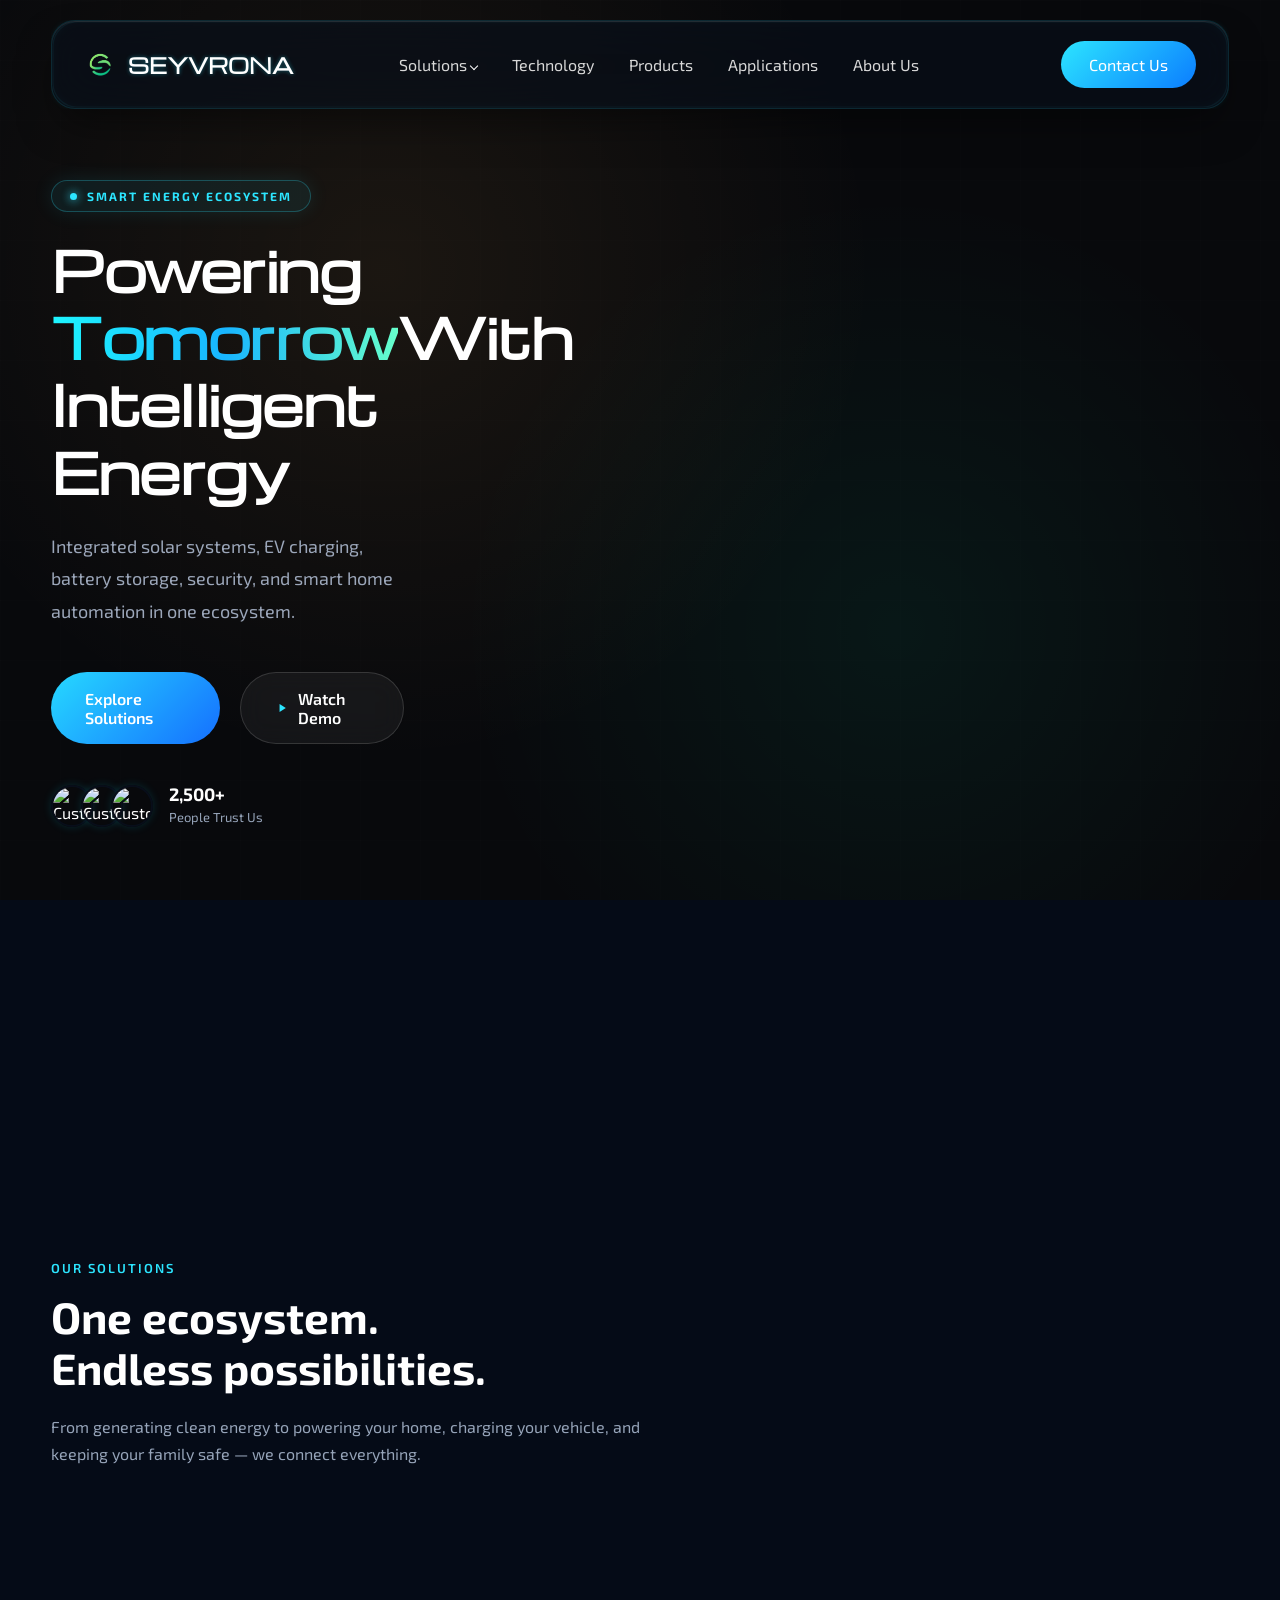
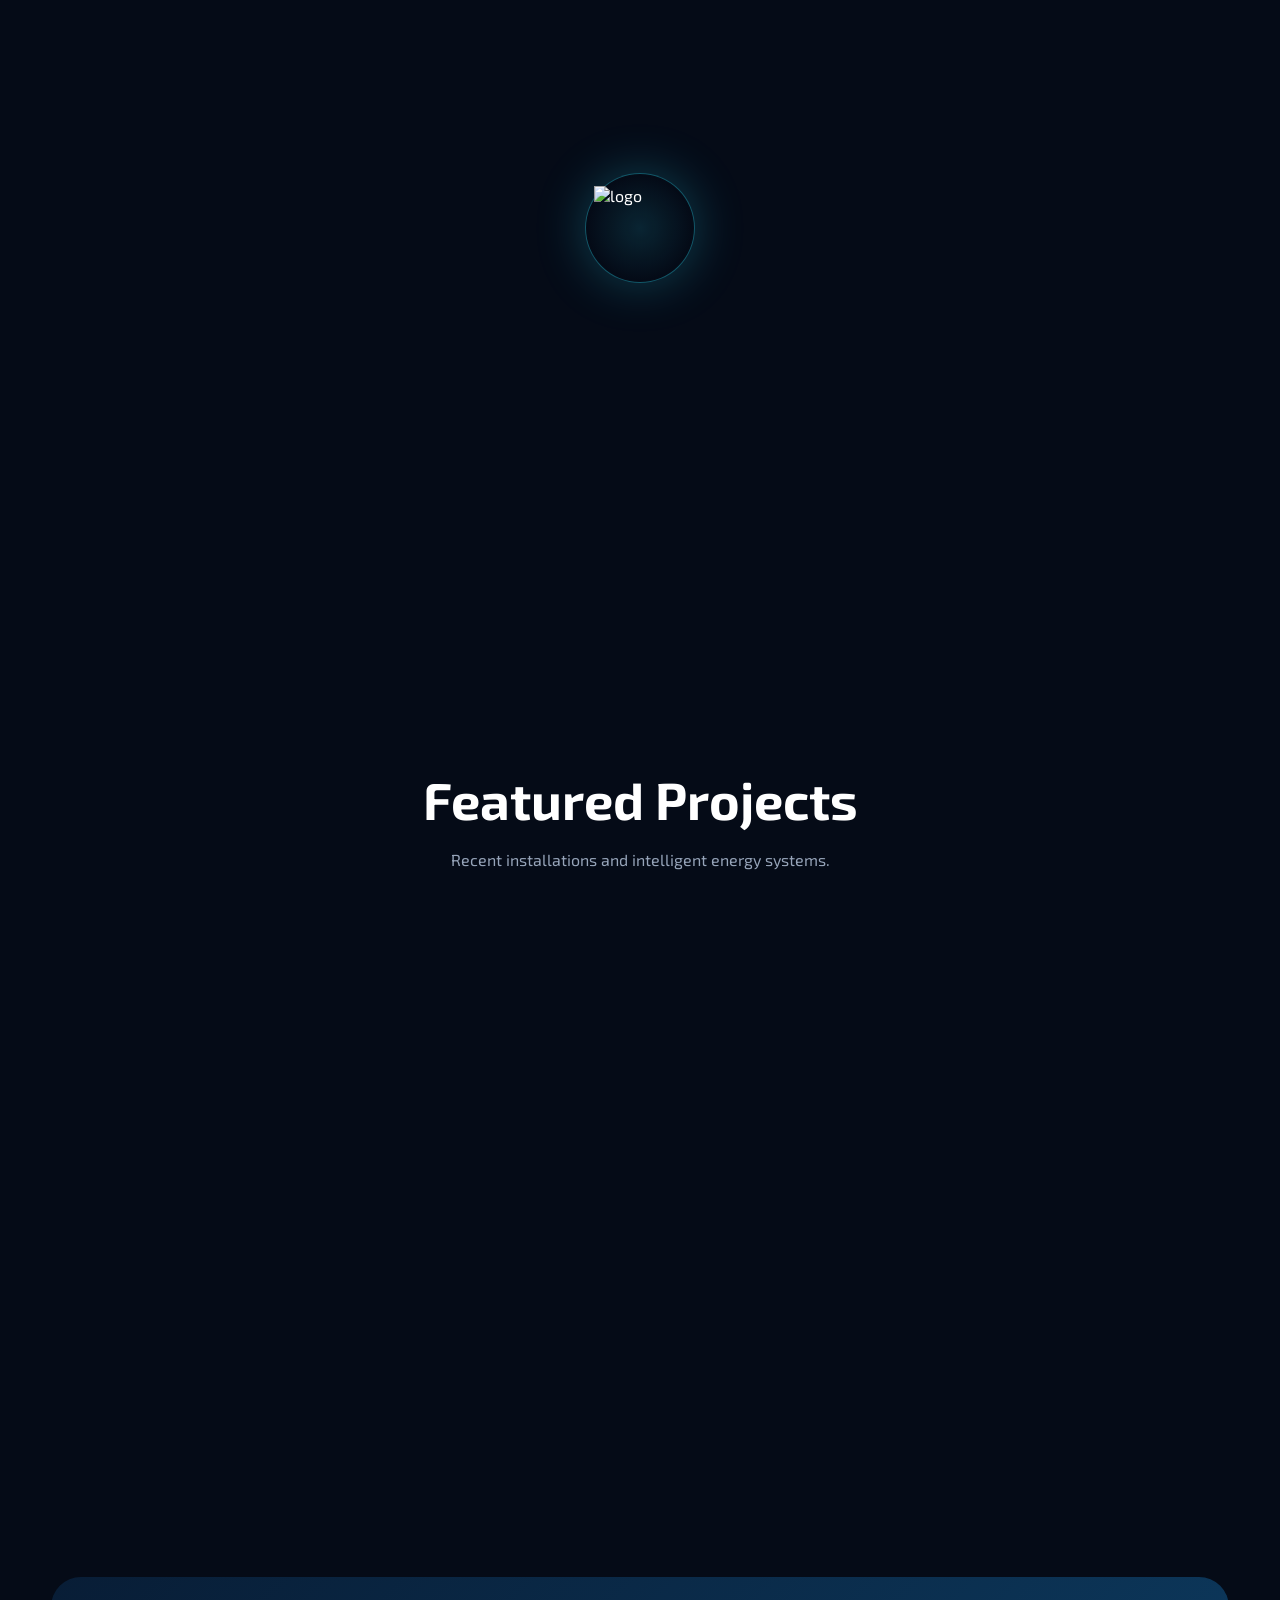
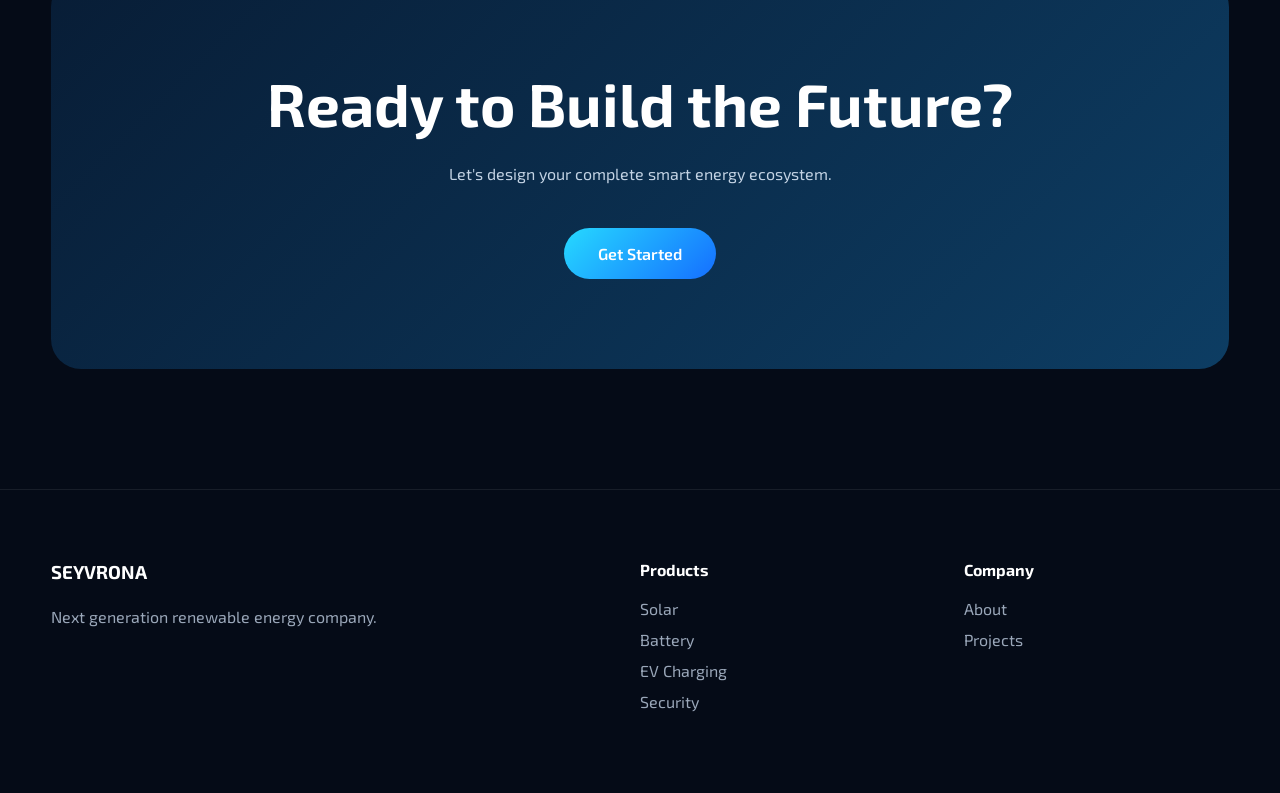
==== index.html @ 9107c728 "first commit" ====
<!DOCTYPE html>
<html lang="en">
<head>
    <meta charset="UTF-8">
    <meta name="viewport" content="width=device-width, initial-scale=1.0">
    <title>SEYVRONA - Smart Energy Ecosystem</title>
    <link rel="stylesheet" href="Css/style.css">
    <link rel="icon" type="image/png" sizes="192x192" href="assets/Icons/favicon.png">
    <link rel="preconnect" href="https://fonts.googleapis.com">
    <link rel="preconnect" href="https://fonts.gstatic.com" crossorigin>
    <link href="https://fonts.googleapis.com/css2?family=Exo+2:wght@300;400;600;700;800&family=Michroma&display=swap" rel="stylesheet">
    <script src="scripts/contact-modal.js" defer></script>
    <script src="scripts/navbar-draw.js" defer></script>
</head>
<body>

<header>
  <!-- Svg--draw--lines -->
  <svg class="navbar-draw" viewBox="0 0 1280 90" preserveAspectRatio="none">
    <rect x="2" y="2" width="1276" height="86" rx="24" 
          fill="none" stroke="#2ce5ff" stroke-width="1.2"/>
</svg>
  <nav class="navbar">
    <a href="index.html" class="logo">
      <span class="logo-img"></span>
      <span>SEYVRONA</span>
  </a>
    <ul class="nav-links">
      <li class="dropdown">
        <a href="solutions.html">Solutions</a><span class="arrow"></span>
        <ul class="dropdown-menu">
          <li><a href="solutions.html#residential">Residential</a></li>
          <li><a href="solutions.html#commercial">Commercial</a></li>
          <li><a href="solutions.html#industrial">Industrial</a></li>
        </ul>
      </li>
      <li><a href="technology.html">Technology</a></li>
      <li><a href="products.html">Products</a></li>
      <li><a href="applications.html">Applications</a></li>
      <li><a href="about.html">About Us</a></li>
      <li>
        <a class="contact-btn contact-btn-mobile">Contact Us</a>
      </li>
    </ul>
    <a class="contact-btn">Contact Us</a>
    <button class="menu-toggle" id="menuToggle" aria-label="Menu">
      <span></span>
      <span></span>
      <span></span>
    </button>
  </nav>
</header>
<section class="hero" id="home">
  <div class="container hero-inner">
    <div class="hero-left">
      <div class="hero-tag">
        <span class="tag-pulse"></span>
        SMART ENERGY ECOSYSTEM
      </div>
      <h1>Powering <span>Tomorrow</span>With Intelligent Energy</h1>
      <p>Integrated solar systems, EV charging, battery storage, security, and smart home automation in one ecosystem.</p>
      <div class="hero-buttons">
        <a href="solutions.html" class="btn-primary">Explore Solutions</a>
        <a href="#" class="btn-secondary">
          <svg class="btn-icon" width="18" height="18" viewBox="0 0 24 24" fill="currentColor">
            <path d="M8 5v14l11-7z"/>
          </svg>
          Watch Demo
        </a>
      </div>
      <div class="social-proof">
        <div class="avatar-stack">
          <img class="avatar-img" src="https://images.unsplash.com/photo-1534528741775-53994a69daeb?w=100&auto=format&fit=crop&q=80" alt="Customer">
          <img class="avatar-img" src="https://images.unsplash.com/photo-1507003211169-0a1dd7228f2d?w=100&auto=format&fit=crop&q=80" alt="Customer">
          <img class="avatar-img" src="https://images.unsplash.com/photo-1517841905240-472988babdf9?w=100&auto=format&fit=crop&q=80" alt="Customer">
        </div>
        <div class="social-proof-text">
          <h4>2,500+</h4>
          <p>People Trust Us</p>
        </div>
      </div>
      <div class="hero-stats">
        <div class="stat">
          <h2>2800+</h2>
          <p>Projects</p>
        </div>
        <div class="stat">
          <h2>98%</h2>
          <p>Efficiency</p>
        </div>
        <div class="stat">
          <h2>12+</h2>
          <p>Years</p>
        </div>
      </div>
    </div>
    <!-- Loading-screen-part -->
    <div class="hero-right">
      <canvas id="webgl"></canvas>
      <div id="loading-screen">
        <div class="loading-content">
          <div class="loading-logo">Loading...</div>
          <div class="progress-track">
            <div id="progress-bar"></div>
          </div>
        </div>
      </div>
      <div class="tooltip" id="tooltip">
        <h4 id="tooltip-title"></h4>
        <p id="tooltip-text"></p>
      </div>
    </div>
  </div>
</section>
<section class="ecosystem" id="solutions">
  <div class="container">
    <div class="ecosystem-header">
      <span class="eyebrow">OUR SOLUTIONS</span>
      <h2>One ecosystem.<br>Endless possibilities.</h2>
      <p>From generating clean energy to powering your home, charging your vehicle, and keeping your family safe — we connect everything.</p>
    </div>
    <div class="orbit-diagram" id="orbitDiagram">
      <svg class="orbit-lines" id="orbitLines"></svg>
      <div class="orbit-center">
        <img src="assets/icons/optimized/image-logo-hero.webp" alt="logo" loading="lazy">
      </div>
      <div class="orbit-node" data-label="SOLAR PANELS" data-icon="assets/icons/optimized/image-logo-panels.webp" data-color="#ffcc55" data-desc="High efficiency panels that capture more power."></div>
      <div class="orbit-node" data-label="EV CHARGING" data-icon="assets/icons/optimized/image-logo-charging.webp" data-color="#a066ff" data-desc="Fast, reliable charging powered by clean energy."></div>
      <div class="orbit-node" data-label="SECURITY SYSTEMS" data-icon="assets/icons/optimized/image-logo-security.webp" data-color="#ff9955" data-desc="Smart protection for your home and loved ones."></div>
      <div class="orbit-node" data-label="SMART HOME" data-icon="assets/icons/optimized/image-logo-smartHome.webp" data-color="#ffbb55" data-desc="Control lighting, climate, appliances, and more."></div>
      <div class="orbit-node" data-label="ENERGY STORAGE" data-icon="assets/icons/optimized/image-logo-energy.webp" data-color="#55ffcc" data-desc="Smart batteries for backup and energy independence."></div>
    </div>
  </div>
</section>
<section class="projects">
  <div class="container">
    <div class="section-title">
      <h2>Featured Projects</h2>
      <p>Recent installations and intelligent energy systems.</p>
    </div>
    <div class="project-grid">
      <div class="project-card">
        <div class="project-image image1"></div>
        <div class="project-content">
          <h3>Residential Solar</h3>
          <p>Complete solar installation with battery storage.</p>
        </div>
      </div>
      <div class="project-card">
        <div class="project-image image2"></div>
        <div class="project-content">
          <h3>EV Infrastructure</h3>
          <p>Commercial charging stations.</p>
        </div>
      </div>
      <div class="project-card">
        <div class="project-image image3"></div>
        <div class="project-content">
          <h3>Smart Security</h3>
          <p>Modern surveillance ecosystem.</p>
        </div>
      </div>
    </div>
  </div>
</section>
<section class="cta">
  <div class="container">
    <h2>Ready to Build the Future?</h2>
    <p>Let's design your complete smart energy ecosystem.</p>
    <a href="#" class="btn-primary contact-btn" data-subject="Request a Quote">Get Started</a>
  </div>
</section>
<footer>
  <div class="container footer-content">
    <div>
      <h3>SEYVRONA</h3>
      <p>Next generation renewable energy company.</p>
    </div>
    <div>
      <h4>Products</h4>
      <a href="products.html#solar">Solar</a>
      <a href="products.html#battery">Battery</a>
      <a href="products.html#ev-charging">EV Charging</a>
      <a href="products.html#security">Security</a>
    </div>
    <div>
      <h4>Company</h4>
      <a href="about.html">About</a>
      <a href="about.html#our-work">Projects</a>
      
    </div>
  </div>
</footer>
<script src="https://cdnjs.cloudflare.com/ajax/libs/three.js/r128/three.min.js" defer></script>
<script src="https://cdn.jsdelivr.net/npm/three@0.128/examples/js/loaders/GLTFLoader.js" defer></script>
<script src="https://cdn.jsdelivr.net/npm/meshoptimizer@0.18.1/meshopt_decoder.js" defer></script>
<script src="https://cdn.jsdelivr.net/npm/three@0.128.0/examples/js/loaders/DRACOLoader.js" defer></script>
<script src="scripts/script.js" defer></script>
<script type="module" src="scripts/dropdown.js"></script>
</body>
</html>
---- Css/style.css ----
*{
    margin:0;
    padding:0;
    box-sizing:border-box;
}
html{
    scroll-behavior:smooth;
}
body{
    background:#050b17;
    color:#fff;
    overflow-x:hidden;
    font-family:'Exo 2', sans-serif;
}
/* Background */
body::before{
    content:"";
    position:fixed;
    inset:0;
    background:
    radial-gradient(circle at 30% 30%, rgba(255,180,80,.08), transparent 45%),
    radial-gradient(circle at 70% 70%, rgba(0,255,200,.06), transparent 40%),
    #08090c;
    z-index:-2;
}
body::after{
    content:"";
    position:fixed;
    inset:0;
    background-image:
    linear-gradient(rgba(255,255,255,.03) 1px,transparent 1px),
    linear-gradient(90deg,rgba(255,255,255,.03) 1px,transparent 1px);
    background-size:60px 60px;
    opacity:.25;
    z-index:-1;
}
/* Container */
.container{
    width:min(1280px,92%);
    margin:auto;
}
/* Navbar with Glassmorphism */
header{
    position:fixed;
    width:100%;
    top:0;
    left:0;
    z-index:1000;
    padding:20px 0;
}
.navbar{
    width:min(1280px,92%);
    margin:auto;
    display:flex;
    justify-content:space-between;
    align-items:center;
    padding:20px 32px;
    border-radius:24px;
    backdrop-filter:blur(24px);
    -webkit-backdrop-filter:blur(24px);
    background:rgba(8, 14, 26, 0.65);
    border:1px solid rgba(44, 229, 255, 0.12);
    box-shadow:0 20px 40px -10px rgba(0, 0, 0, 0.5), inset 0 1px 0 rgba(255, 255, 255, 0.1);
    position:relative;
    z-index:10;
    opacity:0;
    transform:scale(0.96);
    animation:revealNav 0.8s ease forwards;
    animation-delay:1.2s;  
}
.logo{
    display:flex;
    align-items:center;
    gap:12px;
    font-size:22px;
    font-weight:700;
    text-decoration:none;
    color:inherit;
}
.logo span{
  font-family:'Michroma', sans-serif;
  font-size:20px;
  opacity:0;
  animation:powerOn 1s ease forwards;
  animation-delay:1.2s;
}
.logo-img{
    width:32px;
    height:32px;
    background:url("../assets/Icons/image-logo.png") center/cover no-repeat;
    box-shadow:none;
    cursor: pointer;
}
.nav-links{
    display:flex;
    gap:35px;
    list-style:none;
    position:relative;  
    z-index:5; 
}
.nav-links a{
    color:#d8d8d8;
    text-decoration:none;
    transition:.3s;
}
.nav-links a:hover{
    color:#27f4ff;
}
.contact-btn{
  border:none;
  outline:none;
  cursor:pointer;
  font-family:inherit;
}
.contact-btn-mobile{
  display: none;
}
.navbar-draw{
    position:absolute;
    top:20px;
    left:50%;
    transform:translateX(-50%);
    width:min(1280px,92%);
    pointer-events:none;
    z-index:1;
    opacity:0.35;
}
.navbar-draw rect{
  stroke-dasharray:2800;      
  stroke-dashoffset:2800;
  stroke-width:1.2;
  filter:drop-shadow(0 0 3px #2ce5ff);
  animation:drawBorder 1.4s ease forwards;
  fill:none;
}
.nav-links li.dropdown{
    position:relative;
}
.dropdown-menu{
    position:fixed;
    min-width:140px;
    list-style:none;
    padding:8px 0;
    margin:0;
    background:rgba(15,20,32,.95);
    backdrop-filter:blur(18px);
    border:1px solid rgba(255,255,255,.08);
    border-radius:12px;
    opacity:0;
    visibility:hidden;
    transform:translateY(-8px);
    transition:.3s;
    z-index:1001;
}
.dropdown-menu::before{
    content:'';
    position:absolute;
    top:-6px;
    left:20px;
    width:12px;
    height:12px;
    background:rgba(15,20,32,.95);
    border-left:1px solid rgba(255,255,255,.08);
    border-top:1px solid rgba(255,255,255,.08);
    transform:rotate(45deg);
}
.dropdown-menu.active{
    opacity:1;
    visibility:visible;
    transform:translateY(0);
}
.dropdown.active .arrow{
    transform:rotate(225deg);
    margin-bottom:-2px;
}
.dropdown-menu li a{
    display:block;
    padding:10px 18px;
    font-size:14px;
    color:#d8d8d8;
}
.dropdown-menu li a:hover{
    color:#27f4ff;
    background:rgba(39,244,255,.06);
}
.arrow{
    display:inline-block;
    width:6px;
    height:6px;
    border-right:1.5px solid currentColor;
    border-bottom:1.5px solid currentColor;
    transform:rotate(45deg);
    margin-left:4px;
    margin-bottom:2px;
    transition:.3s;
}
.contact-btn{
    text-decoration:none;
    color:#fff;
    padding:14px 28px;
    border-radius:40px;
    background:linear-gradient(135deg,#2ce5ff,#0b7dff);
    transition:.35s;
}
.contact-btn:hover{
    transform:translateY(-4px);
    box-shadow:0 15px 35px rgba(0,180,255,.35);
}
@keyframes powerOn{
  0%{
    opacity:0;
    text-shadow:0 0 20px #2ce5ff, 0 0 40px #2ce5ff;
    letter-spacing:4px;
  }
  60%{
    opacity:1;
    text-shadow:0 0 15px #2ce5ff;
  }
  100%{
    opacity:1;
    text-shadow:0 0 4px rgba(44,229,255,.4);
    letter-spacing:normal;
  }
}
@keyframes drawBorder{
  to{ stroke-dashoffset:0; }
}
@keyframes revealNav{
  to{ opacity:1; transform:scale(1); }
}
/* HERO */
.hero{
  position:relative;
  padding-top:160px;   
  padding-bottom:80px;
}
.hero-inner{
  display:grid;
  grid-template-columns:30% 70%;
  align-items: start;
  gap:40px;
  padding-top: 20px;
}
.hero-left{
  display:flex;
  flex-direction:column;
  justify-content:center;
  min-height: 850px;
}
.hero-tag{
    display:inline-flex;
    align-items:center;
    gap:10px;
    color:#2ce5ff;
    letter-spacing:2px;
    font-size:12px;
    font-weight:700;
    padding:8px 18px;
    border-radius:30px;
    background:rgba(44,229,255,.07);
    border:1px solid rgba(44,229,255,.25);
    margin-bottom:24px;
    box-shadow:0 0 20px rgba(44,229,255,.1);
    width:fit-content;
}
.tag-pulse{
    width:7px;
    height:7px;
    border-radius:50%;
    background:#2ce5ff;
    box-shadow:0 0 10px #2ce5ff;
    animation:pulseDot 1.8s infinite;
}
@keyframes pulseDot{
    0%, 100% { transform:scale(1); opacity:1; }
    50% { transform:scale(1.5); opacity:0.4; }
}
.hero h1{
    font-family:'Michroma', sans-serif;
    font-size:clamp(36px, 4.2vw, 54px);
    line-height:1.25;
    margin-bottom:25px;
    letter-spacing:-0.5px;
}
.hero h1 span{
    background:linear-gradient(90deg,#1ef6ff,#18b5ff,#66ffcb);
    -webkit-background-clip:text;
    -webkit-text-fill-color:transparent;
}
.hero p{
    color:#9ca7ba;
    font-size:18px;
    line-height:1.8;
    max-width:600px;
}
.hero-buttons{
    display:flex;
    gap:20px;
    margin-top:45px;
}
.btn-primary,
.btn-secondary{
    display:inline-flex;
    align-items:center;
    justify-content:center;
    gap:10px;
    padding:16px 34px;
    border-radius:60px;
    text-decoration:none;
    font-weight:600;
    font-size:16px;
    transition:all .35s ease;
}
.btn-primary{
    color:#fff;
    background:linear-gradient(135deg,#26d9ff,#156fff);
}
.btn-primary:hover{
    transform:translateY(-5px);
    box-shadow:0 20px 40px rgba(30,170,255,.4);
}
.btn-secondary{
    border:1px solid rgba(255,255,255,.14);
    background:rgba(255,255,255,.05);
    backdrop-filter:blur(12px);
    color:#fff;
}
.btn-secondary:hover{
    background:rgba(44,229,255,.1);
    border-color:rgba(44,229,255,.4);
    transform:translateY(-4px);
    box-shadow:0 10px 25px rgba(0,180,255,.15);
}
.btn-icon{
    color:#2ce5ff;
    transition:transform .3s ease;
}
.btn-secondary:hover .btn-icon{
    transform:scale(1.15);
}
/* Social Proof */
.social-proof{
  display:flex;
  align-items:center;
  gap:16px;
  margin-top:40px;
}
.avatar-stack{
  display:flex;
  align-items:center;
}
.avatar-img{
  width:42px;
  height:42px;
  border-radius:50%;
  object-fit:cover;
  border:2.5px solid #080e1a;
  margin-left:-12px;
  box-shadow:0 0 10px rgba(0,229,255,.15);
  transition:transform .3s ease;
}
.avatar-img:first-child{ 
  margin-left:0; 
}
.avatar-img:hover{
  transform:translateY(-4px) scale(1.1);
  z-index:2;
}
.social-proof-text h4{
  font-size:18px;
  color:#fff;
  font-weight:700;
  line-height:1.2;
}
.social-proof-text p{
  font-size:13px;
  color:#96a4b9;
}
/* Stats */
.hero-stats{
    display:flex;
    gap:25px;
    margin-top:70px;
}
.stat{
    flex:1;
    padding:28px;
    border-radius:22px;
    backdrop-filter:blur(15px);
    background:rgba(255,255,255,.05);
    border:1px solid rgba(255,255,255,.08);
    transition:.35s;
}
.stat:hover{
    transform:translateY(-8px);
}
.stat h2{
    font-size:40px;
    color:#2be8ff;
}
.stat p{
    margin-top:8px;
    font-size:15px;
}
/* Hero Right / 3D Canvas */
.hero-right{
  position:relative;
  isolation:isolate;
  height:750px;
  width: 100%;
  overflow:hidden;
  border-radius:24px;
}
#webgl{
  position:absolute;
  top:0;
  left:0;
  width:100%;
  height:100%;
  display:block;
  z-index:1;
  opacity:0;
  transition:opacity 1.2s ease;
}
#webgl.loaded{
  opacity:1;
}
.tooltip{
  position:absolute;
  display:none;
  padding:14px 18px;
  background:rgba(10,20,35,.9);
  border:1px solid rgba(44,229,255,.4);
  border-radius:14px;
  backdrop-filter:blur(10px);
  color:#fff;
  max-width:220px;
  pointer-events:none;
  z-index:10;
  transform:translate(-50%, -120%);
  box-shadow:0 10px 30px rgba(0,180,255,.2);
}
.tooltip h4{
  font-size:15px;
  color:#2ce5ff;
  margin-bottom:6px;
}
.tooltip p{
  font-size:13px;
  color:#c3d3e4;
  line-height:1.5;
}
/* Sections */
section{
    padding:120px 0;
}
.section-title{
    text-align:center;
    margin-bottom:70px;
}
.section-title h2{
    font-size:52px;
    margin-bottom:20px;
}
.section-title p{
    color:#96a4b9;
}
/* ECOSYSTEM ORBIT */
.ecosystem{ padding:140px 0; }
.ecosystem-header{ max-width:600px; margin-bottom:80px; }
.eyebrow{
  color:#2ce5ff; font-size:13px; letter-spacing:2px;
  font-weight:600; display:block; margin-bottom:16px;
}
.ecosystem-header h2{ font-size:44px; line-height:1.15; margin-bottom:20px; }
.ecosystem-header p{ color:#96a4b9; font-size:16px; line-height:1.7; }
.orbit-diagram{
  position:relative;
  width:100%;
  max-width:820px;
  height:560px;
  margin:0 auto;
}
.orbit-lines{
  position:absolute;
  top:0; left:0;
  width:100%;
  height:100%;
  overflow:visible;
  z-index:1;
}
.orbit-line{
  fill:none;
  stroke-width:1.5;
  stroke-dasharray:600;
  stroke-dashoffset:600;
  opacity:.8;
  filter:drop-shadow(0 0 4px currentColor);
}
.orbit-diagram.active .orbit-line{
  animation:drawLine 1s ease forwards;
}
.orbit-center{
  position:absolute;
  top:50%; left:50%;
  transform:translate(-50%,-50%);
  width:110px; height:110px;
  border-radius:50%;
  background:radial-gradient(circle, rgba(44,229,255,.12), transparent 70%);
  border:1px solid rgba(44,229,255,.35);
  display:flex; align-items:center; justify-content:center;
  z-index:3;
  box-shadow:0 0 50px rgba(44,229,255,.25);
}
.orbit-node .node-icon{
    width:90px;
    height:90px;
    margin:0 auto 8px;
    display:flex;
    align-items:center;
    justify-content:center;
    overflow:visible;
    flex-shrink:0;
}
.orbit-node .node-icon img{
    width:100%;
    height:100%;
    object-fit:contain;
    display:block;
}
.orbit-center img{
  width:90px; 
  height:90px;
  transform: translate(-1px, 3px);
  object-fit:contain;
}
.orbit-node{
    position:absolute;
    width:200px;
    max-width:200px;
    transform:translate(-50%, -50%);
    text-align:center;
    z-index:2;
    opacity:0;
    transition:opacity .5s ease;
}
.orbit-diagram.active .orbit-node{ opacity:1; }
.orbit-node h4{ font-size:13px; letter-spacing:1px; margin-bottom:6px; color:#fff; }
.orbit-node p{ font-size:12px; color:#96a4b9; line-height:1.5; }
@keyframes drawLine{ to{ stroke-dashoffset:0; } }
/* Cards */
.cards{
    display:grid;
    grid-template-columns:repeat(auto-fit,minmax(260px,1fr));
    gap:30px;
}
.card{
    padding:40px;
    border-radius:25px;
    background:rgba(255,255,255,.05);
    border:1px solid rgba(255,255,255,.08);
    backdrop-filter:blur(18px);
    transition:.35s;
}
.card:hover{
    transform:translateY(-10px);
    box-shadow:0 20px 40px rgba(0,200,255,.18);
}
.card-icon{
    width:70px;
    height:70px;
    border-radius:18px;
    background:linear-gradient(135deg,#19f5ff,#0b7dff);
    display:flex;
    align-items:center;
    justify-content:center;
    font-size:30px;
    margin-bottom:25px;
}
.card h3{
    margin-bottom:16px;
    font-size:24px;
}
.card p{
    color:#97a6ba;
    line-height:1.7;
}
/* Projects */
.project-grid{
    display:grid;
    grid-template-columns:repeat(3,1fr);
    gap:35px;
}
.project-card{
    overflow:hidden;
    border-radius:24px;
    background:#0d1424;
    border:1px solid rgba(255,255,255,.06);
    cursor:pointer;
    transition:transform .4s ease, box-shadow .4s ease, border-color .4s ease;
}
.project-card:hover{
    transform:translateY(-10px);
    box-shadow:0 25px 50px rgba(0,180,255,.2);
    border-color:rgba(44,229,255,.3);
}
.project-image{
    height:260px;
    background-size:cover;
    background-position:center;
    position:relative;
    transition:transform .5s ease;
}
.project-card:hover .project-image{
    transform:scale(1.12);
}
.project-image::after{
    content:'';
    position:absolute;
    inset:0;
    background:linear-gradient(to bottom, transparent 50%, rgba(13,20,36,.95) 100%);
    transition:opacity .4s ease;
}
.project-card:hover .project-image::after{
    opacity:.7;
}
.project-content{
    padding:30px;
}
.project-content h3{
    margin-bottom:15px;
    transition:color .3s ease;
}
.project-content p{
    color:#9ba8ba;
}
/* CTA */
.cta{
    text-align:center;
}
.cta .container{
    padding:90px;
    border-radius:30px;
    background:linear-gradient(135deg,#081d36,#0d3d63);
}
.cta h2{
    font-size:60px;
}
.cta p{
    margin:25px 0 45px;
    color:#c3d3e4;
}
/* Footer */
footer{
    border-top:1px solid rgba(255,255,255,.08);
    padding:70px 0;
}
.footer-content{
    display:grid;
    grid-template-columns:2fr 1fr 1fr;
    gap:60px;
}
.footer-content h3,
.footer-content h4{
    margin-bottom:20px;
}
.footer-content p{
    color:#9aa7b9;
    line-height:1.8;
}
.footer-content a{
    display:block;
    color:#9aa7b9;
    text-decoration:none;
    margin-bottom:12px;
    transition:.3s;
}
.footer-content a:hover{
    color:#2be8ff;
}
.card,
.project-card,
.stat{
    opacity:0;
    transform:translateY(60px);
    transition:1s;
}
.card.show,
.project-card.show,
.stat.show{
    opacity:1;
    transform:translateY(0);
}
/* Menu Toggle */
.menu-toggle{
  display:none;
  flex-direction:column;
  justify-content:space-between;
  width:28px;
  height:20px;
  background:none;
  border:none;
  cursor:pointer;
  padding:0;
  z-index:1100;
}
.menu-toggle span{
  display:block;
  width:100%;
  height:2px;
  background:#fff;
  border-radius:2px;
  transition:.3s;
}
.menu-toggle.active span:nth-child(1){
  transform:translateY(9px) rotate(45deg);
}
.menu-toggle.active span:nth-child(2){
  opacity:0;
}
.menu-toggle.active span:nth-child(3){
  transform:translateY(-9px) rotate(-45deg);
}
/* Loading Mode */
#loading-screen{
  position:absolute;
  inset:0;
  width:100%;
  height:100%;
  background:#050b17;
  opacity:1;
  border-radius:24px;
  z-index:50;
  transition:none;
}
.loading-content{
  position:absolute;
  top:70%;
  left:50%;
  transform:translate(-50%, -50%);
  display:flex;
  flex-direction:column;
  align-items:center;
  gap:20px;
}
.loading-logo{
  font-family:'Michroma', sans-serif;
  font-size:16px;
  letter-spacing:2px;
  color:#9fb3c8;
  text-transform:uppercase;
}
.progress-track{
  width:200px;
  height:3px;
  background:rgba(255,255,255,.1);
  border-radius:4px;
  overflow:hidden;
  margin-top:20px;
}
#progress-bar{
  height:100%;
  width:0%;
  background:linear-gradient(90deg,#2ce5ff,#66ffcb);
  transition:width .2s ease;
}
/* Responsive Media Queries */

@media(max-width:1100px){
  .menu-toggle{
    display:flex;
    align-items:center;
    justify-content:center;
    width:52px;
    height:52px;
    border:none;
    cursor:pointer;
    border-radius:16px;
    background:rgba(255,255,255,.04);
    backdrop-filter:blur(18px);
    border:1px solid rgba(44,229,255,.12);
    transition:.4s cubic-bezier(.22,1,.36,1);
    z-index:1200;
  }
  .menu-toggle:hover{
    border-color:#2ce5ff;
    box-shadow:0 0 20px rgba(44,229,255,.25);
  }
  .menu-toggle span{
    position:absolute;
    width:22px;
    height:2px;
    background:#fff;
    border-radius:20px;
    transition:.45s cubic-bezier(.22,1,.36,1);
  }
  .menu-toggle span:nth-child(1){ transform:translateY(-7px); }
  .menu-toggle span:nth-child(2){ transform:translateY(0); }
  .menu-toggle span:nth-child(3){ transform:translateY(7px); }
  .menu-toggle.active{
    background:rgba(20,35,55,.92);
    border-color:#2ce5ff;
    box-shadow:0 0 18px rgba(44,229,255,.25), 0 0 45px rgba(44,229,255,.15);
  }
  .menu-toggle.active span:nth-child(1){ transform:rotate(45deg); }
  .menu-toggle.active span:nth-child(2){ opacity:0; transform:scale(.2); }
  .menu-toggle.active span:nth-child(3){ transform:rotate(-45deg); }
  .hero-inner{
    grid-template-columns:1fr;    
    text-align:center;
  }
  .hero-left{
    min-height:auto;             
    align-items:center;
  }
  .hero-tag{
    margin:0 auto 24px;
  }
  .hero-right{
    height:500px;                 
    width:100%;
    margin-top:40px;
  }
  .hero-buttons,
  .social-proof{
    justify-content:center;
  }
  .project-grid{
    grid-template-columns:1fr;
  }
  .footer-content{
    grid-template-columns:1fr;
    text-align:center;
  }
  .nav-links{
    display:flex;
    flex-direction:column;
    position:absolute;
    top:calc(100% + 18px);
    left:20px;
    right:20px;
    padding:18px;
    border-radius:24px;
    background:rgba(10,15,25,.94);
    backdrop-filter:blur(24px);
    border:1px solid rgba(44,229,255,.15);
    opacity:0;
    visibility:hidden;
    transform:translateY(-25px);
    transition:.45s cubic-bezier(.22,1,.36,1);
  }

.navbar{
    padding:14px 20px;
}

  .nav-links.open{
    opacity:1;
    visibility:visible;
    transform:translateY(0);
    box-shadow:0 0 30px rgba(44,229,255,.15), 0 30px 60px rgba(0,0,0,.45);
  }
  .nav-links li{
    opacity:0;
    transform:translateX(70px);
    transition:.45s cubic-bezier(.22,1,.36,1);
  }
  .nav-links.open li{ opacity:1; transform:none; }
  .nav-links li:nth-child(1){transition-delay:.05s;}
  .nav-links li:nth-child(2){transition-delay:.10s;}
  .nav-links li:nth-child(3){transition-delay:.15s;}
  .nav-links li:nth-child(4){transition-delay:.20s;}
  .nav-links li:nth-child(5){transition-delay:.25s;}
  .nav-links a{
    padding:16px 18px;
    border-radius:14px;
    transition:.3s;
  }
  .navbar .contact-btn{ display:none; }
  .nav-links .contact-btn-mobile{
    display:block;
    margin-top:16px;
    text-align:center;
  }
  .hero h1{
    font-size:clamp(34px, 6vw, 48px);
    line-height:1.15;
  }
  .hero p{
    max-width:100%;
    margin:0 auto;
  }
}
@media(min-width:901px){
  .node-icon{
    width:100px !important;
    height:100px !important;
  }
  #loading-screen{
    display:none !important;
  }

}
@media(max-width:900px){

  .orbit-diagram{ height:auto; }
  .orbit-lines{ display:none; }
  .orbit-node{
    position:relative;
    left:auto !important;
    top:auto !important;
    transform:none;
    display:flex;                
    flex-direction:column;       
    align-items:center;          
    max-width:100%;
    margin:0 auto 70px;
    opacity:1;
  }
  .orbit-center{
    position:relative;
    left:auto !important;
    top:auto !important;
    transform:none !important;
    width:90px;
    height:90px;
    margin:0 auto 70px;
  }
  .orbit-center img{
    width:90px;
    height:90px;
  }
  .node-icon{
    width:90px;
    height:90px;
    flex-shrink:0;            
  }
  .orbit-center::after,
  .orbit-node::after{
    content:"";
    position:absolute;
    left:50%;
    top:100%;
    transform:translateX(-50%);
    width:2px;
    height:70px;
    background:linear-gradient(to bottom, var(--line-color, #2ce5ff), transparent);
    box-shadow:0 0 8px var(--line-color, #2ce5ff);
  }
  .orbit-node:last-child::after{
    display:none;
  }
  .hero-right{
    height:500px;
    width:100%;
    margin-top:40px;
  }

}
@media(max-width:768px){

  .hero h1{ font-size:32px; }
  .hero-right{ height:380px; }
  .section-title h2{ font-size:32px; }
  .cta h2{ font-size:32px; }
  .cards{ grid-template-columns:1fr; }
  .hero-stats{ flex-direction:row; gap:10px; }
  .stat{ padding:14px; }
  .stat h2{ font-size:22px; }
  .stat p{ font-size:11px; }

 .navbar{
      flex-wrap:wrap;
      gap:12px;
      padding:14px 20px;
  }

 
}
@media(max-width:400px){
  .navbar{
        flex-direction:row;
        align-items:center;
        justify-content:space-between;
        gap:10px;
        padding:14px 16px;
    }

  .contact-btn{
    width:100%;
    text-align:center;
  }
  .hero-buttons{
    flex-direction:column;
    width:100%;
  }
  .btn-primary,
  .btn-secondary{
    width:100%;
    text-align:center;
  }
  .stat{ padding:10px 6px; }
  .stat h2{ font-size:18px; }
  .stat p{ font-size:10px; }
  .hero h1{ font-size:26px; }
  .hero-right{ height:260px; }
}


/* ========================================================== */
/*                       CONTACT MODAL                        */
/* ========================================================== */

.contact-modal-overlay{
  position:fixed;
  inset:0;
  background:rgba(5,8,15,.75);
  backdrop-filter:blur(8px);
  -webkit-backdrop-filter:blur(8px);
  z-index:2000;
  display:flex;
  align-items:center;
  justify-content:center;
  opacity:0;
  visibility:hidden;
  transition:.35s ease;
  padding:20px;
}
.contact-modal-overlay.active{
  opacity:1;
  visibility:visible;
}
.contact-modal{
  width:min(520px,100%);
  max-height:90vh;
  overflow-y:auto;
  background:
    radial-gradient(circle at 15% 8%, rgba(255,204,85,.09), transparent 40%),
    radial-gradient(circle at 90% 20%, rgba(160,102,255,.07), transparent 42%),
    radial-gradient(circle at 85% 90%, rgba(85,255,204,.08), transparent 45%),
    rgba(10,16,28,.92);
  backdrop-filter:blur(24px);
  -webkit-backdrop-filter:blur(24px);
  border:1px solid rgba(44,229,255,.18);
  border-radius:24px;
  padding:40px;
  position:relative;
  transform:translateY(30px) scale(.96);
  opacity:0;
  transition:transform .4s cubic-bezier(.22,1,.36,1), opacity .4s cubic-bezier(.22,1,.36,1);
  animation:modalGlowPulse 6s ease-in-out infinite;
}
.contact-modal-overlay.active .contact-modal{
  transform:translateY(0) scale(1);
  opacity:1;
}
@keyframes modalGlowPulse{
  0%,100%{ box-shadow:0 25px 60px -10px rgba(0,0,0,.6), 0 0 40px rgba(44,229,255,.12), 0 0 75px rgba(85,255,204,.06); }
  50%{ box-shadow:0 25px 60px -10px rgba(0,0,0,.6), 0 0 55px rgba(255,204,85,.10), 0 0 90px rgba(160,102,255,.08); }
}
.contact-modal-close{
  position:absolute;
  top:20px;
  right:20px;
  width:36px;
  height:36px;
  border-radius:50%;
  border:1px solid rgba(255,255,255,.12);
  background:rgba(255,255,255,.04);
  color:#9ca7ba;
  display:flex;
  align-items:center;
  justify-content:center;
  cursor:pointer;
  transition:.3s;
}
.contact-modal-close:hover{
  color:#fff;
  border-color:#2ce5ff;
  box-shadow:0 0 15px rgba(44,229,255,.3);
  transform:rotate(90deg);
}
.contact-modal-tag{
  display:inline-flex;
  align-items:center;
  gap:8px;
  color:#2ce5ff;
  letter-spacing:2px;
  font-size:11px;
  font-weight:700;
  padding:6px 14px;
  border-radius:30px;
  background:rgba(44,229,255,.07);
  border:1px solid rgba(44,229,255,.25);
  margin-bottom:18px;
}
.contact-modal-tag::before{
  content:"";
  width:6px;
  height:6px;
  border-radius:50%;
  background:#55ffcc;
  box-shadow:0 0 8px #55ffcc;
  animation:pulseDot 1.8s infinite;
}
.contact-modal h3{
  font-family:'Michroma', sans-serif;
  font-size:26px;
  line-height:1.3;
  margin-bottom:10px;
}
.contact-modal h3 span{
  background:linear-gradient(90deg,#1ef6ff,#18b5ff,#66ffcb);
  -webkit-background-clip:text;
  -webkit-text-fill-color:transparent;
}
.contact-modal > p{
  color:#9ca7ba;
  font-size:14px;
  line-height:1.7;
  margin-bottom:28px;
}
.contact-form{
  display:flex;
  flex-direction:column;
  gap:18px;
}
.contact-form-row{
  display:grid;
  grid-template-columns:1fr 1fr;
  gap:14px;
}
.contact-field{
  display:flex;
  flex-direction:column;
  gap:8px;
}
.contact-field[data-field="name"]{ --field-color:#55ffcc; }
.contact-field[data-field="email"]{ --field-color:#ffcc55; }
.contact-field[data-field="phone"]{ --field-color:#ff9955; }
.contact-field[data-field="subject"]{ --field-color:#a066ff; }
.contact-field[data-field="message"]{ --field-color:#2ce5ff; }
.contact-field label{
  display:flex;
  align-items:center;
  gap:7px;
  font-size:12px;
  letter-spacing:.5px;
  color:#9ca7ba;
  text-transform:uppercase;
}
.contact-field label::before{
  content:"";
  width:5px;
  height:5px;
  border-radius:50%;
  background:var(--field-color, #2ce5ff);
  box-shadow:0 0 6px var(--field-color, #2ce5ff);
}
.contact-field input,
.contact-field select,
.contact-field textarea{
  font-family:'Exo 2', sans-serif;
  background:rgba(255,255,255,.04);
  border:1px solid rgba(255,255,255,.1);
  border-radius:12px;
  padding:13px 16px;
  color:#fff;
  font-size:14px;
  outline:none;
  transition:.3s;
}
.contact-field select option{
  background:#0a1020;
  color:#fff;
}
.contact-field input::placeholder,
.contact-field textarea::placeholder{
  color:#5c6a7f;
}
.contact-field input:focus,
.contact-field select:focus,
.contact-field textarea:focus{
  border-color:var(--field-color, #2ce5ff);
  background:rgba(255,255,255,.05);
  box-shadow:0 0 0 3px color-mix(in srgb, var(--field-color, #2ce5ff) 18%, transparent);
}
.contact-field textarea{
  resize:none;
  min-height:100px;
}
.contact-field.error input,
.contact-field.error select,
.contact-field.error textarea{
  border-color:#ff5c7a;
}
.contact-field-error{
  font-size:12px;
  color:#ff5c7a;
  display:none;
}
.contact-field.error .contact-field-error{
  display:block;
}
.contact-submit-btn{
  margin-top:6px;
  border:none;
  cursor:pointer;
  width:100%;
  color:#fff;
  padding:16px 34px;
  border-radius:60px;
  font-weight:600;
  font-size:16px;
  background:linear-gradient(135deg,#26d9ff,#156fff);
  transition:all .35s ease;
  display:flex;
  align-items:center;
  justify-content:center;
  gap:10px;
  position:relative;
  overflow:hidden;
}
.contact-submit-btn::before{
  content:"";
  position:absolute;
  top:0;
  left:-100%;
  width:60%;
  height:100%;
  background:linear-gradient(120deg, transparent, rgba(255,255,255,.35), transparent);
  transform:skewX(-20deg);
  transition:left .6s ease;
  pointer-events:none;
}
.contact-submit-btn:hover::before{
  left:130%;
}
.contact-submit-btn:hover{
  transform:translateY(-4px);
  box-shadow:0 20px 40px rgba(30,170,255,.4);
}
.contact-submit-btn:disabled{
  opacity:.6;
  cursor:not-allowed;
  transform:none;
  box-shadow:none;
}
.contact-submit-btn .spinner{
  width:16px;
  height:16px;
  border-radius:50%;
  border:2px solid rgba(255,255,255,.4);
  border-top-color:#fff;
  animation:contactSpin .7s linear infinite;
  display:none;
}
.contact-submit-btn.loading .spinner{ display:inline-block; }
.contact-submit-btn.loading .contact-submit-text{ opacity:.7; }
@keyframes contactSpin{ to{ transform:rotate(360deg); } }
.contact-form-status{
  display:none;
  align-items:center;
  gap:10px;
  padding:14px 18px;
  border-radius:12px;
  font-size:14px;
}
.contact-form-status.show{ display:flex; }
.contact-form-status.success{
  background:rgba(85,255,204,.08);
  border:1px solid rgba(85,255,204,.3);
  color:#55ffcc;
}
.contact-form-status.error{
  background:rgba(255,92,122,.08);
  border:1px solid rgba(255,92,122,.3);
  color:#ff5c7a;
}
@media(max-width:520px){
  .contact-modal{ padding:28px 22px; border-radius:20px; }
  .contact-form-row{ grid-template-columns:1fr; }
  .contact-modal h3{ font-size:22px; }
}
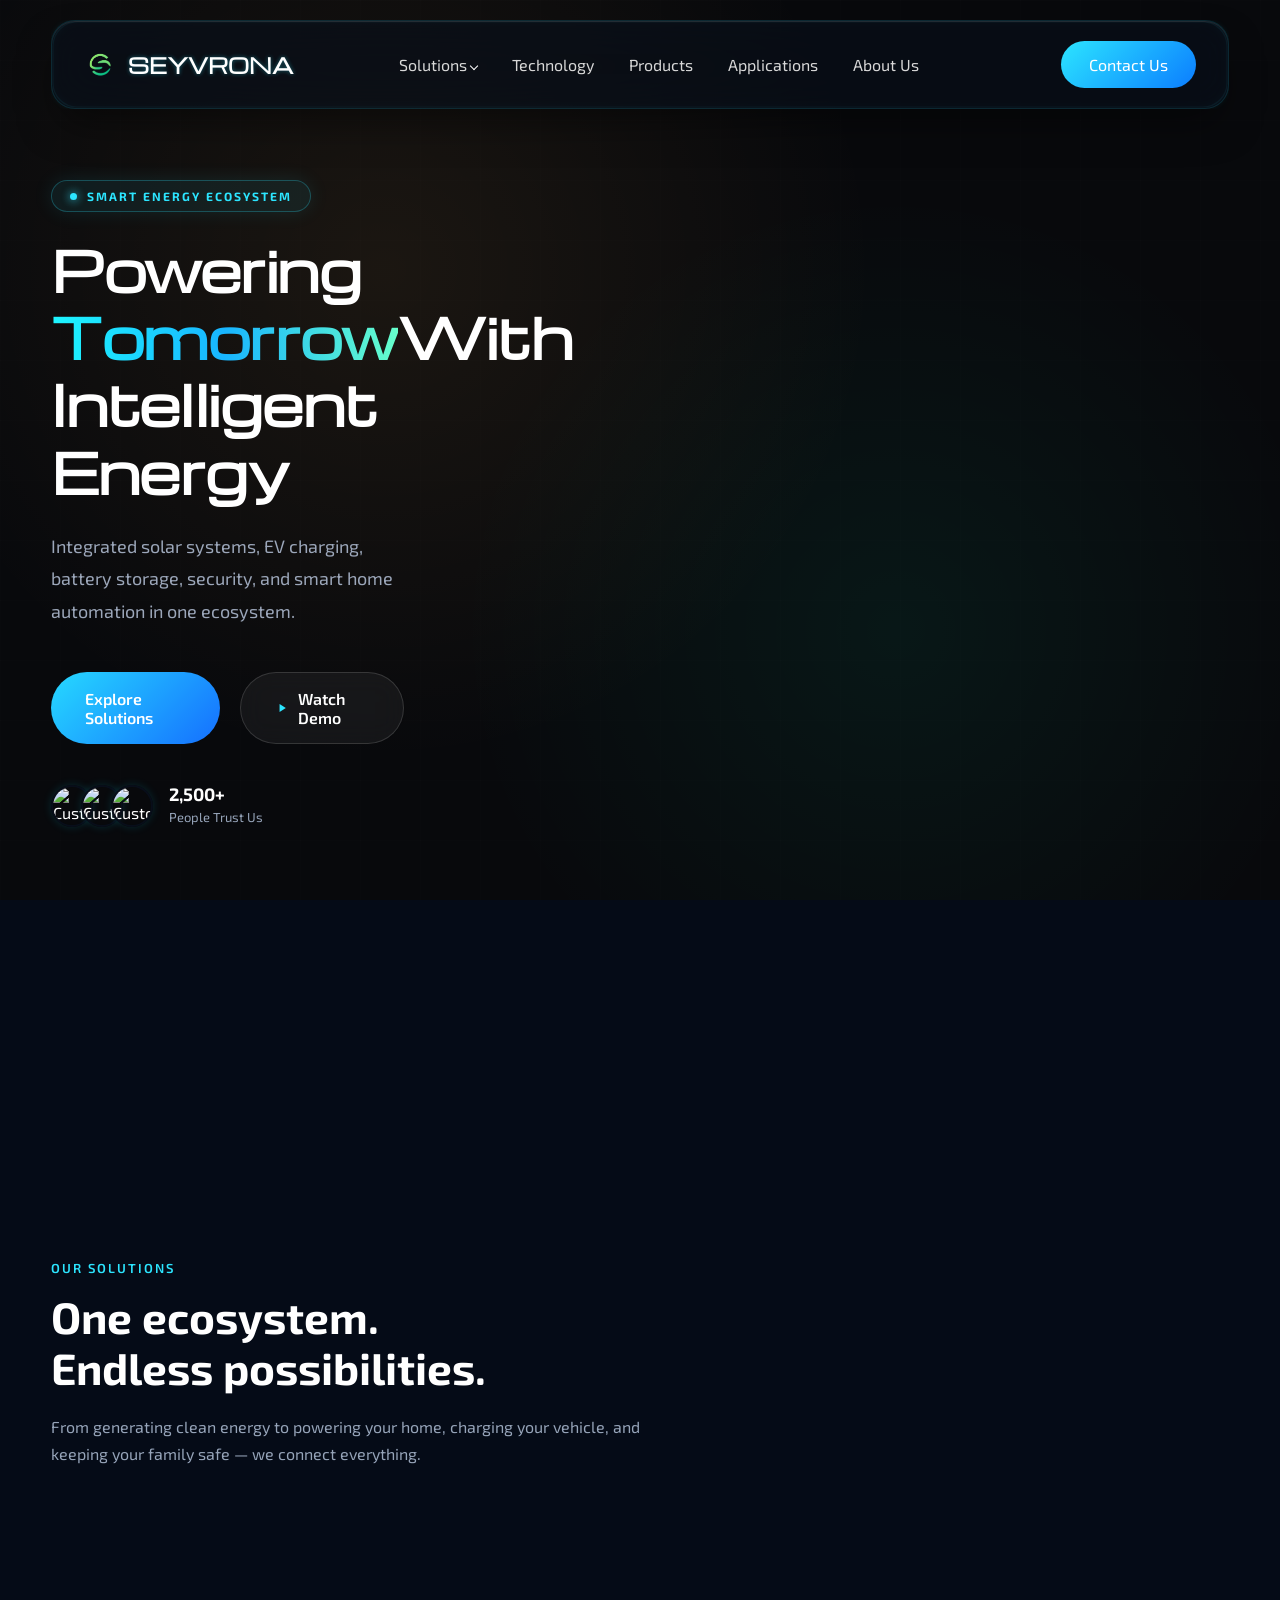
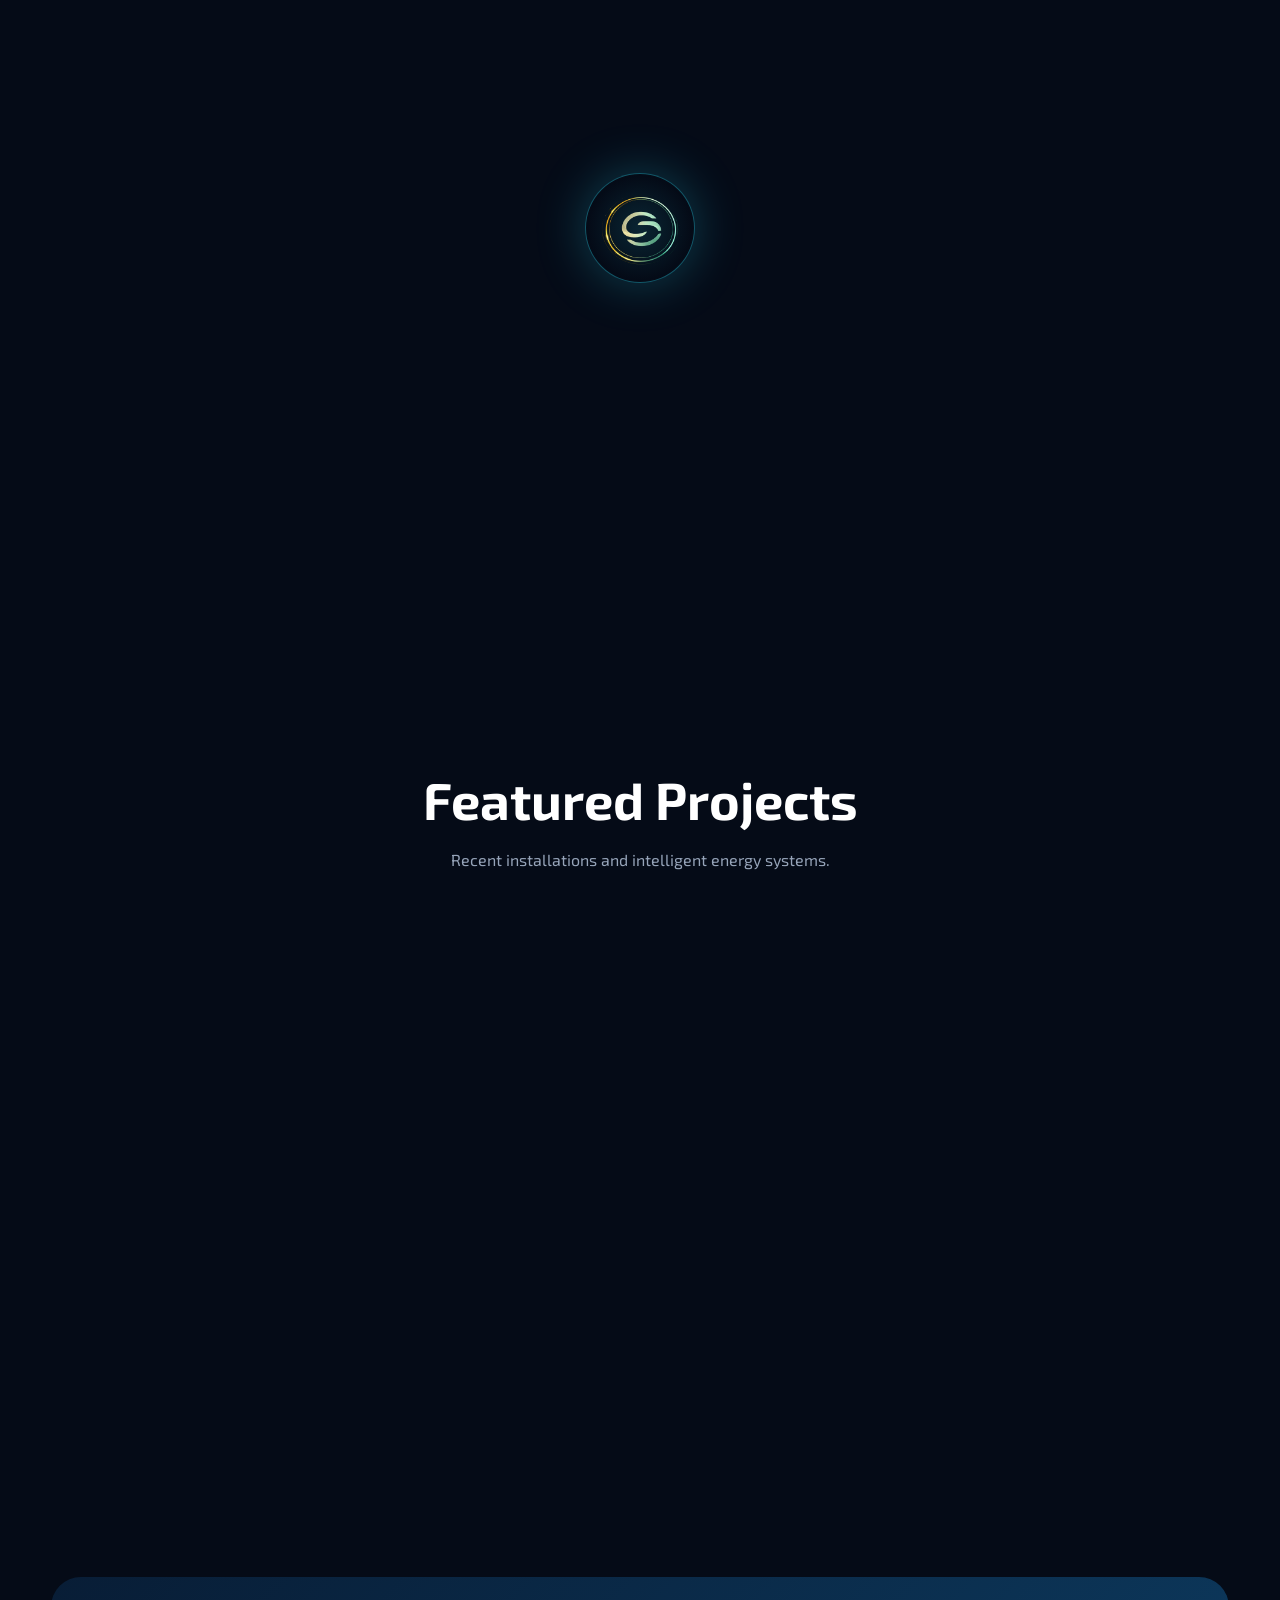
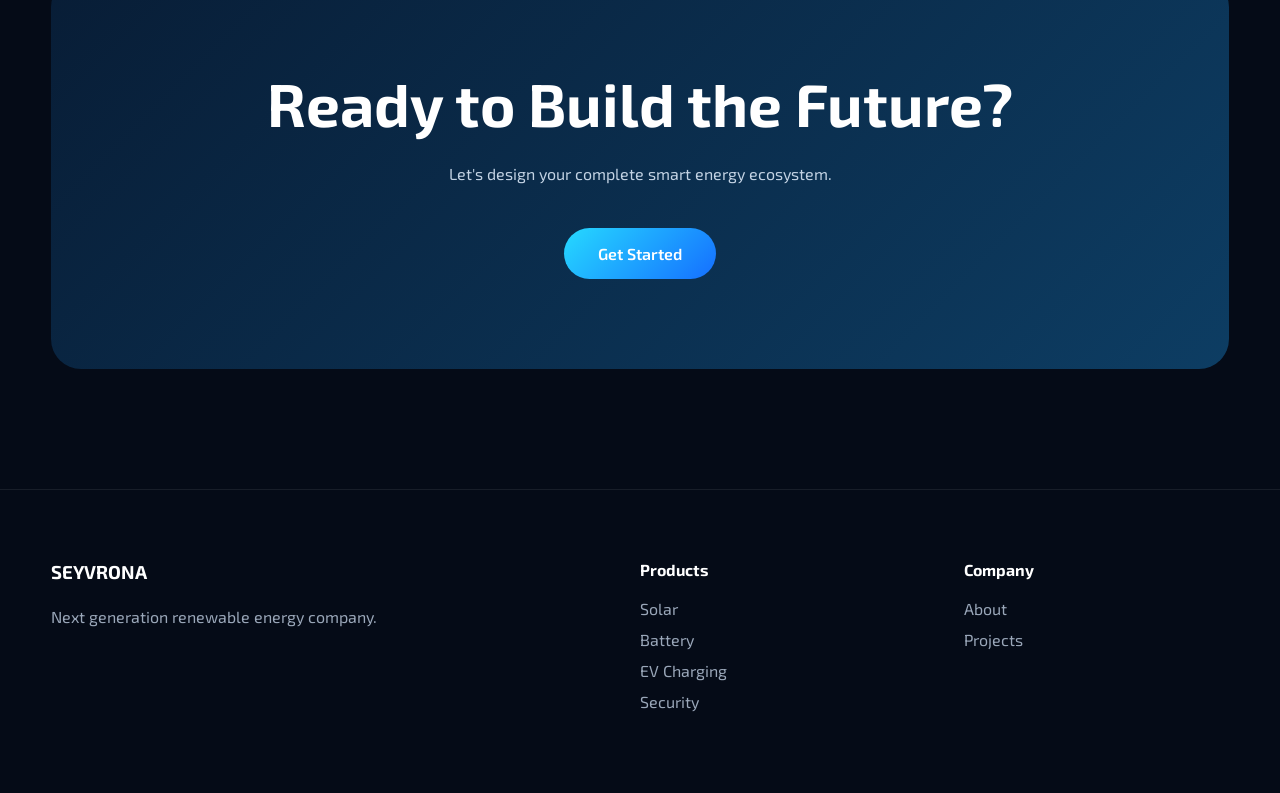
==== commit 9543e63b: "Update index.html" ====
--- a/index.html
+++ b/index.html
@@ -122,13 +122,13 @@
     <div class="orbit-diagram" id="orbitDiagram">
       <svg class="orbit-lines" id="orbitLines"></svg>
       <div class="orbit-center">
-        <img src="assets/icons/optimized/image-logo-hero.webp" alt="logo" loading="lazy">
-      </div>
-      <div class="orbit-node" data-label="SOLAR PANELS" data-icon="assets/icons/optimized/image-logo-panels.webp" data-color="#ffcc55" data-desc="High efficiency panels that capture more power."></div>
-      <div class="orbit-node" data-label="EV CHARGING" data-icon="assets/icons/optimized/image-logo-charging.webp" data-color="#a066ff" data-desc="Fast, reliable charging powered by clean energy."></div>
-      <div class="orbit-node" data-label="SECURITY SYSTEMS" data-icon="assets/icons/optimized/image-logo-security.webp" data-color="#ff9955" data-desc="Smart protection for your home and loved ones."></div>
-      <div class="orbit-node" data-label="SMART HOME" data-icon="assets/icons/optimized/image-logo-smartHome.webp" data-color="#ffbb55" data-desc="Control lighting, climate, appliances, and more."></div>
-      <div class="orbit-node" data-label="ENERGY STORAGE" data-icon="assets/icons/optimized/image-logo-energy.webp" data-color="#55ffcc" data-desc="Smart batteries for backup and energy independence."></div>
+        <img src="assets/Icons/optimized/image-logo-hero.webp" alt="logo" loading="lazy">
+      </div>
+      <div class="orbit-node" data-label="SOLAR PANELS" data-icon="assets/Icons/optimized/image-logo-panels.webp" data-color="#ffcc55" data-desc="High efficiency panels that capture more power."></div>
+      <div class="orbit-node" data-label="EV CHARGING" data-icon="assets/Icons/optimized/image-logo-charging.webp" data-color="#a066ff" data-desc="Fast, reliable charging powered by clean energy."></div>
+      <div class="orbit-node" data-label="SECURITY SYSTEMS" data-icon="assets/Icons/optimized/image-logo-security.webp" data-color="#ff9955" data-desc="Smart protection for your home and loved ones."></div>
+      <div class="orbit-node" data-label="SMART HOME" data-icon="assets/Icons/optimized/image-logo-smartHome.webp" data-color="#ffbb55" data-desc="Control lighting, climate, appliances, and more."></div>
+      <div class="orbit-node" data-label="ENERGY STORAGE" data-icon="assets/Icons/optimized/image-logo-energy.webp" data-color="#55ffcc" data-desc="Smart batteries for backup and energy independence."></div>
     </div>
   </div>
 </section>
@@ -198,4 +198,4 @@
 <script src="scripts/script.js" defer></script>
 <script type="module" src="scripts/dropdown.js"></script>
 </body>
-</html>+</html>
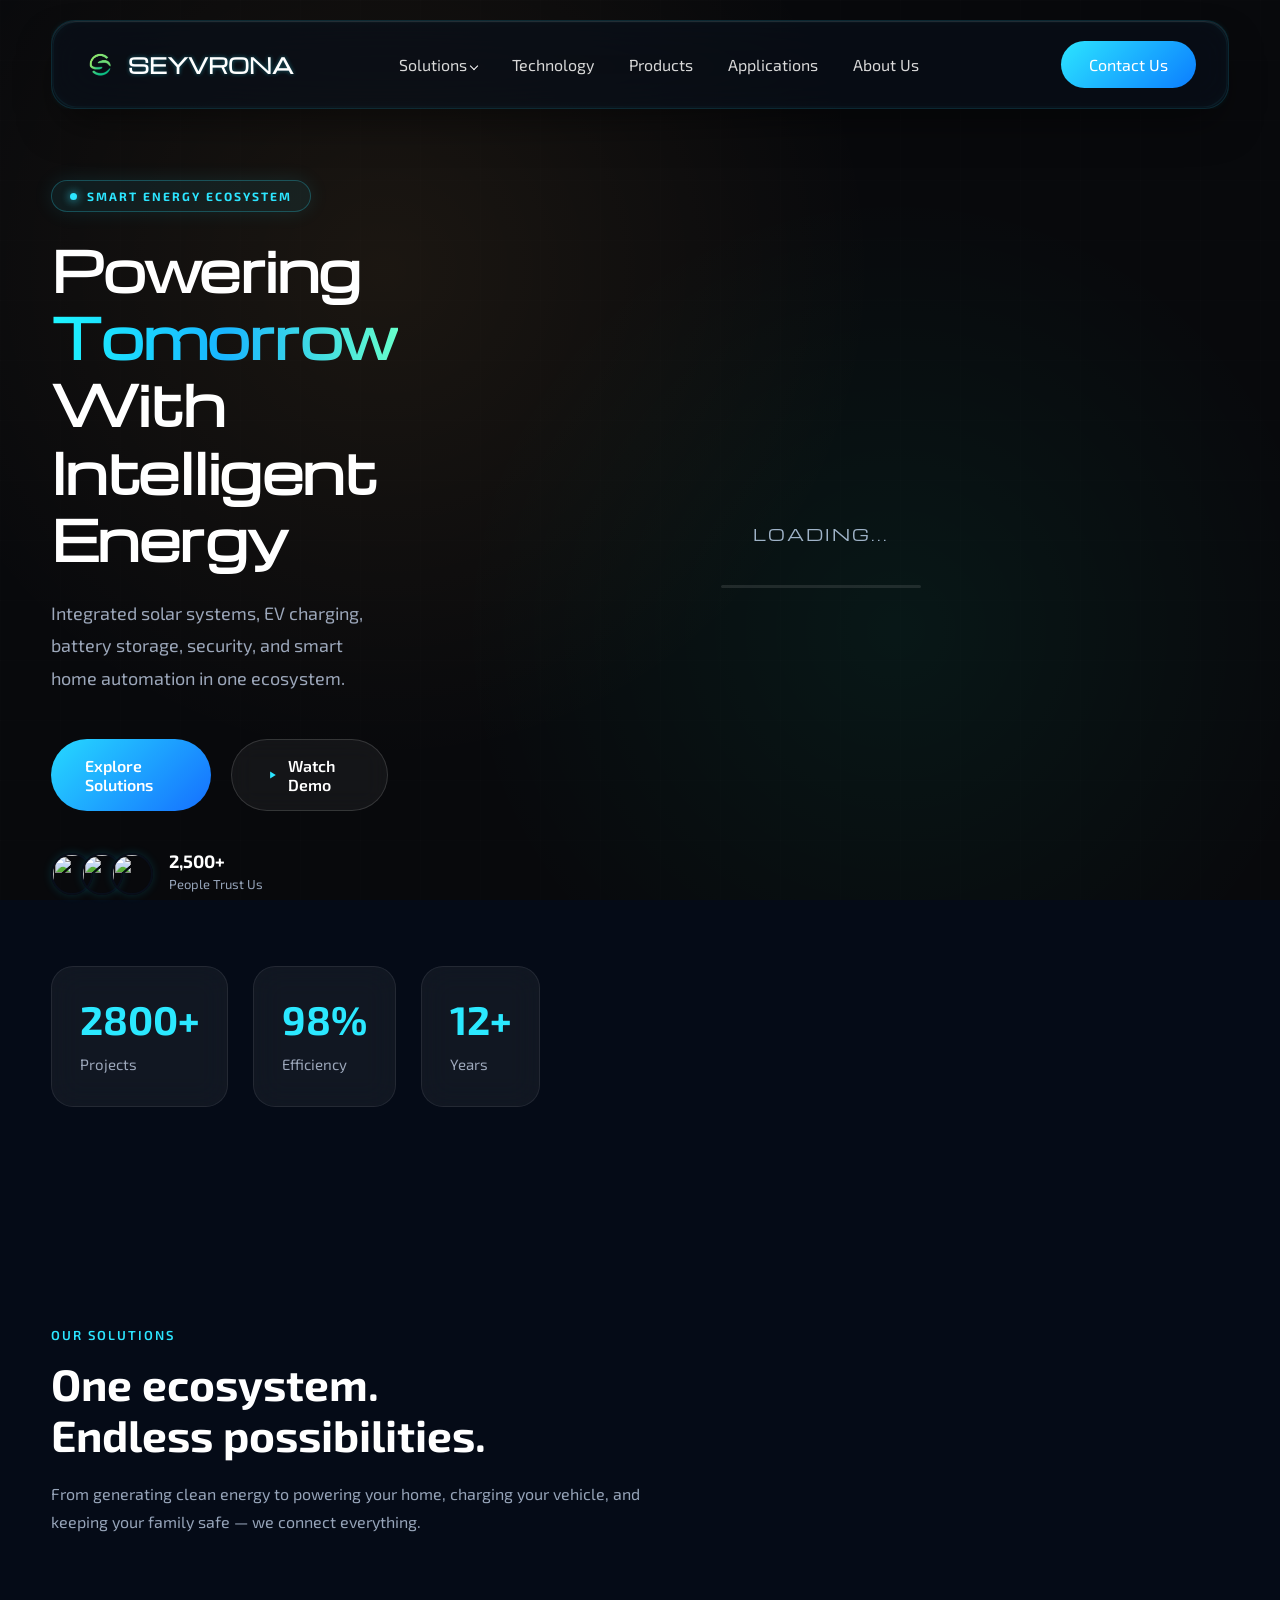
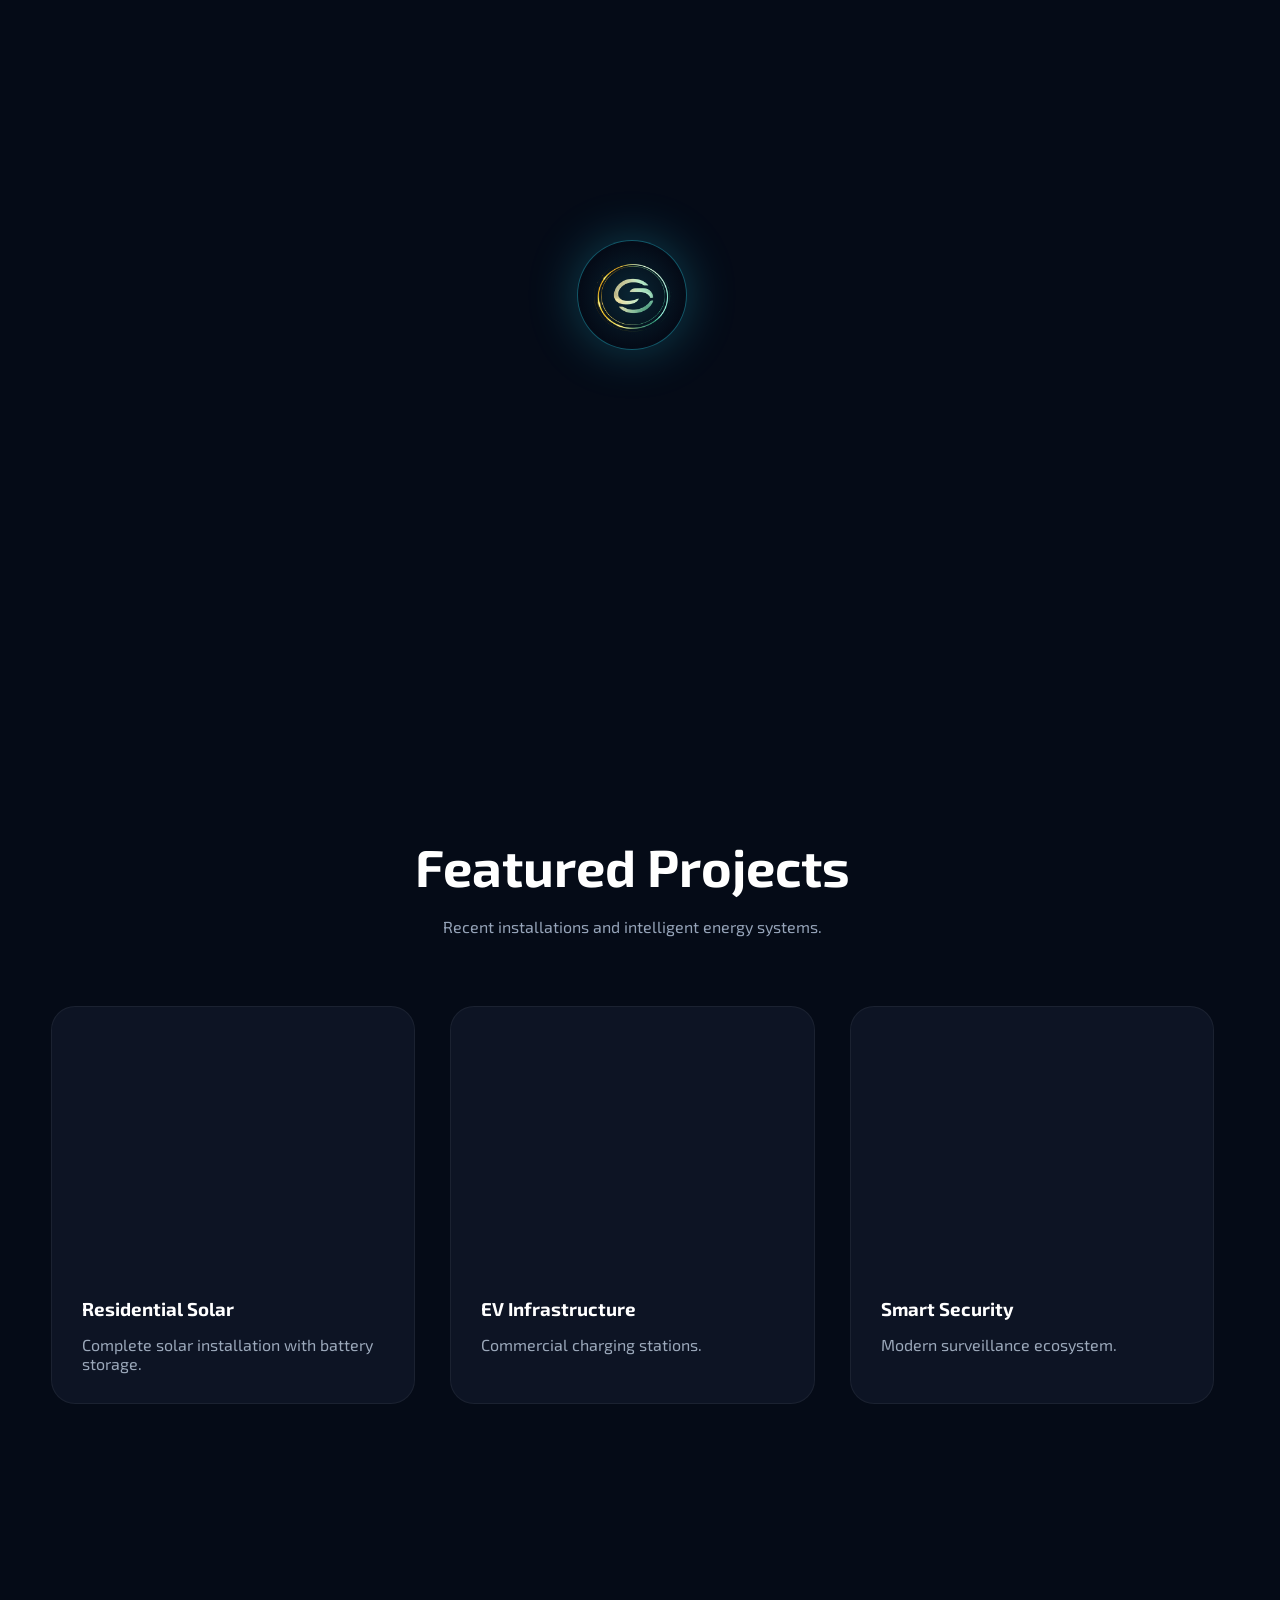
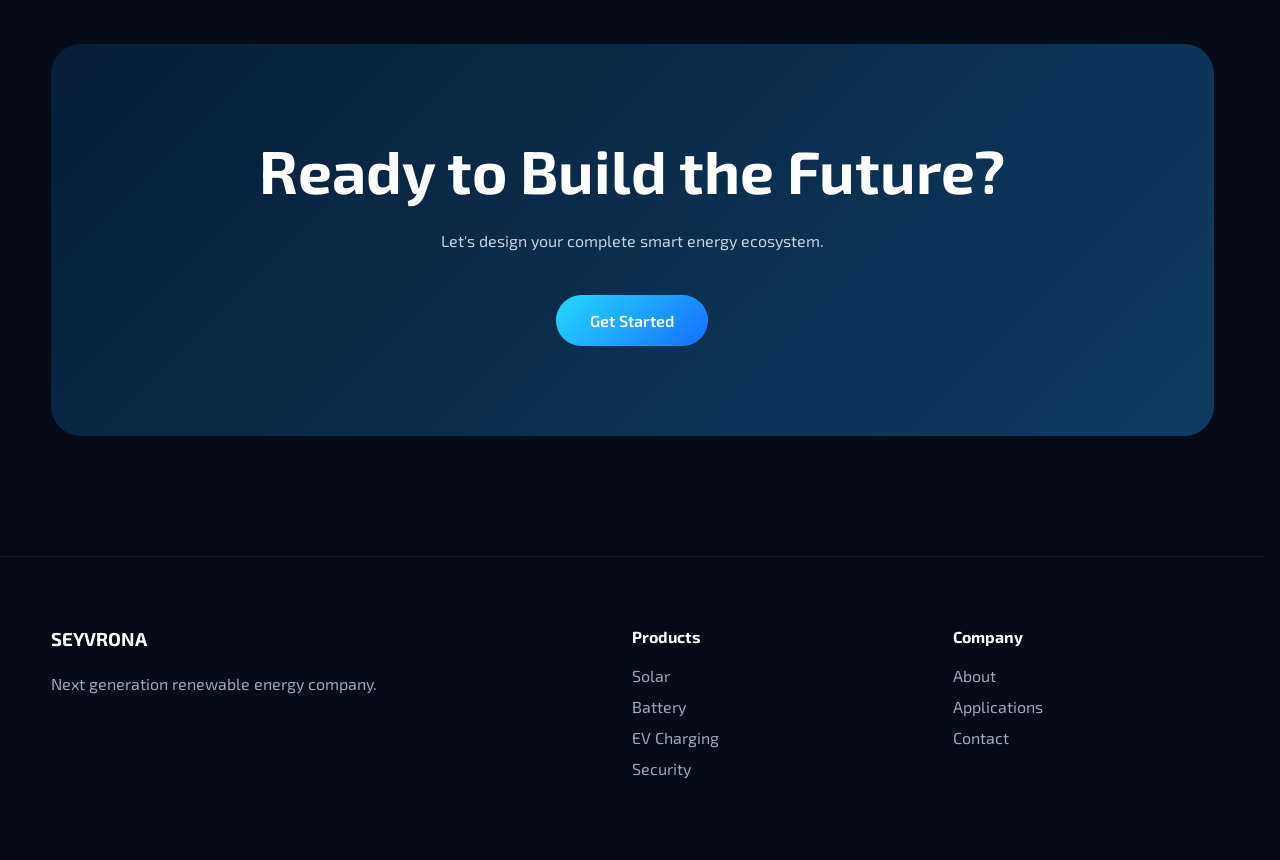
==== commit d67b7ab9: "Fix frontend audit issues and optimize performance" ====
--- a/index.html
+++ b/index.html
@@ -3,12 +3,22 @@
 <head>
     <meta charset="UTF-8">
     <meta name="viewport" content="width=device-width, initial-scale=1.0">
-    <title>SEYVRONA - Smart Energy Ecosystem</title>
+    <meta name="description" content="Integrated solar systems, EV charging, battery storage, security, and smart home automation in one ecosystem.">
+    <meta property="og:type" content="website">
+    <meta property="og:site_name" content="SEYVRONA">
+    <meta property="og:title" content="SEYVRONA — Smart Energy Ecosystem">
+    <meta property="og:description" content="Integrated solar systems, EV charging, battery storage, security, and smart home automation in one ecosystem.">
+    <meta name="twitter:card" content="summary">
+    <title>SEYVRONA — Smart Energy Ecosystem</title>
     <link rel="stylesheet" href="Css/style.css">
-    <link rel="icon" type="image/png" sizes="192x192" href="assets/Icons/favicon.png">
+    <link rel="icon" type="image/png" sizes="180x180" href="assets/Icons/favicon.png">
     <link rel="preconnect" href="https://fonts.googleapis.com">
     <link rel="preconnect" href="https://fonts.gstatic.com" crossorigin>
+    <link rel="preconnect" href="https://cdnjs.cloudflare.com" crossorigin>
+    <link rel="preconnect" href="https://cdn.jsdelivr.net" crossorigin>
+    <link rel="preconnect" href="https://www.gstatic.com" crossorigin>
     <link href="https://fonts.googleapis.com/css2?family=Exo+2:wght@300;400;600;700;800&family=Michroma&display=swap" rel="stylesheet">
+    <script>document.documentElement.classList.add("js-reveal");window.addEventListener("load",function(){if(!window.__seyRevealInit)document.documentElement.classList.remove("js-reveal");});</script>
     <script src="scripts/contact-modal.js" defer></script>
     <script src="scripts/navbar-draw.js" defer></script>
 </head>
@@ -25,7 +35,7 @@
       <span class="logo-img"></span>
       <span>SEYVRONA</span>
   </a>
-    <ul class="nav-links">
+    <ul class="nav-links" id="primaryNav">
       <li class="dropdown">
         <a href="solutions.html">Solutions</a><span class="arrow"></span>
         <ul class="dropdown-menu">
@@ -39,11 +49,11 @@
       <li><a href="applications.html">Applications</a></li>
       <li><a href="about.html">About Us</a></li>
       <li>
-        <a class="contact-btn contact-btn-mobile">Contact Us</a>
+        <a href="#contact" class="contact-btn contact-btn-mobile" role="button">Contact Us</a>
       </li>
     </ul>
-    <a class="contact-btn">Contact Us</a>
-    <button class="menu-toggle" id="menuToggle" aria-label="Menu">
+    <a href="#contact" class="contact-btn" role="button">Contact Us</a>
+    <button type="button" class="menu-toggle" id="menuToggle" aria-label="Menu" aria-expanded="false" aria-controls="primaryNav">
       <span></span>
       <span></span>
       <span></span>
@@ -57,11 +67,11 @@
         <span class="tag-pulse"></span>
         SMART ENERGY ECOSYSTEM
       </div>
-      <h1>Powering <span>Tomorrow</span>With Intelligent Energy</h1>
+      <h1>Powering <span>Tomorrow</span> With Intelligent Energy</h1>
       <p>Integrated solar systems, EV charging, battery storage, security, and smart home automation in one ecosystem.</p>
       <div class="hero-buttons">
         <a href="solutions.html" class="btn-primary">Explore Solutions</a>
-        <a href="#" class="btn-secondary">
+        <a href="technology.html" class="btn-secondary">
           <svg class="btn-icon" width="18" height="18" viewBox="0 0 24 24" fill="currentColor">
             <path d="M8 5v14l11-7z"/>
           </svg>
@@ -70,12 +80,12 @@
       </div>
       <div class="social-proof">
         <div class="avatar-stack">
-          <img class="avatar-img" src="https://images.unsplash.com/photo-1534528741775-53994a69daeb?w=100&auto=format&fit=crop&q=80" alt="Customer">
-          <img class="avatar-img" src="https://images.unsplash.com/photo-1507003211169-0a1dd7228f2d?w=100&auto=format&fit=crop&q=80" alt="Customer">
-          <img class="avatar-img" src="https://images.unsplash.com/photo-1517841905240-472988babdf9?w=100&auto=format&fit=crop&q=80" alt="Customer">
+          <img class="avatar-img" src="https://images.unsplash.com/photo-1534528741775-53994a69daeb?w=100&auto=format&fit=crop&q=80" alt="" width="42" height="42">
+          <img class="avatar-img" src="https://images.unsplash.com/photo-1507003211169-0a1dd7228f2d?w=100&auto=format&fit=crop&q=80" alt="" width="42" height="42">
+          <img class="avatar-img" src="https://images.unsplash.com/photo-1517841905240-472988babdf9?w=100&auto=format&fit=crop&q=80" alt="" width="42" height="42">
         </div>
         <div class="social-proof-text">
-          <h4>2,500+</h4>
+          <h4 role="presentation">2,500+</h4>
           <p>People Trust Us</p>
         </div>
       </div>
@@ -94,10 +104,12 @@
         </div>
       </div>
     </div>
+
     <!-- Loading-screen-part -->
+
     <div class="hero-right">
-      <canvas id="webgl"></canvas>
-      <div id="loading-screen">
+      <canvas id="webgl" role="img" aria-label="3D energy ecosystem: solar panels, smart home, charger, electric car and security network connected to one core"></canvas>
+      <div id="loading-screen" role="status" aria-live="polite">
         <div class="loading-content">
           <div class="loading-logo">Loading...</div>
           <div class="progress-track">
@@ -122,7 +134,7 @@
     <div class="orbit-diagram" id="orbitDiagram">
       <svg class="orbit-lines" id="orbitLines"></svg>
       <div class="orbit-center">
-        <img src="assets/Icons/optimized/image-logo-hero.webp" alt="logo" loading="lazy">
+        <img src="assets/Icons/optimized/image-logo-hero.webp" alt="SEYVRONA" loading="lazy" width="90" height="90">
       </div>
       <div class="orbit-node" data-label="SOLAR PANELS" data-icon="assets/Icons/optimized/image-logo-panels.webp" data-color="#ffcc55" data-desc="High efficiency panels that capture more power."></div>
       <div class="orbit-node" data-label="EV CHARGING" data-icon="assets/Icons/optimized/image-logo-charging.webp" data-color="#a066ff" data-desc="Fast, reliable charging powered by clean energy."></div>
@@ -167,34 +179,34 @@
   <div class="container">
     <h2>Ready to Build the Future?</h2>
     <p>Let's design your complete smart energy ecosystem.</p>
-    <a href="#" class="btn-primary contact-btn" data-subject="Request a Quote">Get Started</a>
+    <a href="#contact" class="btn-primary contact-btn" role="button" data-subject="Request a Quote">Get Started</a>
   </div>
 </section>
 <footer>
   <div class="container footer-content">
     <div>
-      <h3>SEYVRONA</h3>
+      <h3 aria-level="2">SEYVRONA</h3>
       <p>Next generation renewable energy company.</p>
     </div>
     <div>
-      <h4>Products</h4>
+      <h4 aria-level="3">Products</h4>
       <a href="products.html#solar">Solar</a>
       <a href="products.html#battery">Battery</a>
       <a href="products.html#ev-charging">EV Charging</a>
       <a href="products.html#security">Security</a>
     </div>
     <div>
-      <h4>Company</h4>
+      <h4 aria-level="3">Company</h4>
       <a href="about.html">About</a>
-      <a href="about.html#our-work">Projects</a>
-      
+      <a href="applications.html">Applications</a>
+      <a href="#contact" role="button" data-contact-open>Contact</a>
     </div>
   </div>
 </footer>
-<script src="https://cdnjs.cloudflare.com/ajax/libs/three.js/r128/three.min.js" defer></script>
-<script src="https://cdn.jsdelivr.net/npm/three@0.128/examples/js/loaders/GLTFLoader.js" defer></script>
-<script src="https://cdn.jsdelivr.net/npm/meshoptimizer@0.18.1/meshopt_decoder.js" defer></script>
-<script src="https://cdn.jsdelivr.net/npm/three@0.128.0/examples/js/loaders/DRACOLoader.js" defer></script>
+<script src="https://cdnjs.cloudflare.com/ajax/libs/three.js/r128/three.min.js" defer integrity="sha512-dLxUelApnYxpLt6K2iomGngnHO83iUvZytA3YjDUCjT0HDOHKXnVYdf3hU4JjM8uEhxf9nD1/ey98U3t2vZ0qQ==" crossorigin="anonymous"></script>
+<script src="https://cdn.jsdelivr.net/npm/three@0.128.0/examples/js/loaders/GLTFLoader.js" defer crossorigin="anonymous"></script>
+<script src="https://cdn.jsdelivr.net/npm/meshoptimizer@0.18.1/meshopt_decoder.js" defer crossorigin="anonymous"></script>
+<script src="https://cdn.jsdelivr.net/npm/three@0.128.0/examples/js/loaders/DRACOLoader.js" defer crossorigin="anonymous"></script>
 <script src="scripts/script.js" defer></script>
 <script type="module" src="scripts/dropdown.js"></script>
 </body>
--- a/Css/style.css
+++ b/Css/style.css
@@ -64,6 +64,7 @@
     position:relative;
     z-index:10;
     opacity:0;
+    visibility:hidden;          /* L13: not clickable while still invisible */
     transform:scale(0.96);
     animation:revealNav 0.8s ease forwards;
     animation-delay:1.2s;  
@@ -226,7 +227,8 @@
   to{ stroke-dashoffset:0; }
 }
 @keyframes revealNav{
-  to{ opacity:1; transform:scale(1); }
+  from{ visibility:visible; }
+  to{ opacity:1; transform:scale(1); visibility:visible; }
 }
 /* HERO */
 .hero{
@@ -236,7 +238,7 @@
 }
 .hero-inner{
   display:grid;
-  grid-template-columns:30% 70%;
+  grid-template-columns:minmax(0,3fr) minmax(0,7fr);
   align-items: start;
   gap:40px;
   padding-top: 20px;
@@ -681,9 +683,13 @@
 .card,
 .project-card,
 .stat{
+    transition:1s;
+}
+:where(.js-reveal) .card,
+:where(.js-reveal) .project-card,
+:where(.js-reveal) .stat{
     opacity:0;
     transform:translateY(60px);
-    transition:1s;
 }
 .card.show,
 .project-card.show,
@@ -735,7 +741,7 @@
 }
 .loading-content{
   position:absolute;
-  top:70%;
+  top:50%;
   left:50%;
   transform:translate(-50%, -50%);
   display:flex;
@@ -757,6 +763,9 @@
   border-radius:4px;
   overflow:hidden;
   margin-top:20px;
+}
+#loading-screen.is-error .progress-track{
+  display:none;
 }
 #progress-bar{
   height:100%;
@@ -897,7 +906,7 @@
     height:100px !important;
   }
   #loading-screen{
-    display:none !important;
+    background:transparent;
   }
 
 }
@@ -960,19 +969,24 @@
 @media(max-width:768px){
 
   .hero h1{ font-size:32px; }
-  .hero-right{ height:380px; }
+  .hero-right{ height:460px; }
   .section-title h2{ font-size:32px; }
   .cta h2{ font-size:32px; }
   .cards{ grid-template-columns:1fr; }
   .hero-stats{ flex-direction:row; gap:10px; }
   .stat{ padding:14px; }
   .stat h2{ font-size:22px; }
-  .stat p{ font-size:11px; }
+  .stat p{ font-size:12px; }
 
  .navbar{
       flex-wrap:wrap;
       gap:12px;
       padding:14px 20px;
+  }
+
+  .contact-modal-overlay{
+    backdrop-filter:blur(4px);
+    -webkit-backdrop-filter:blur(4px);
   }
 
  
@@ -1001,14 +1015,27 @@
   }
   .stat{ padding:10px 6px; }
   .stat h2{ font-size:18px; }
-  .stat p{ font-size:10px; }
+  .stat p{ font-size:12px; }
   .hero h1{ font-size:26px; }
-  .hero-right{ height:260px; }
-}
-
+  .hero-right{ height:360px; }
+}
+
+
+
+/* H6: logo and burger stay on one line down to 320 px */
+@media(max-width:400px){
+  .navbar{ flex-wrap:nowrap; }
+  .logo{ min-width:0; }
+  .logo span{ white-space:nowrap; }
+}
+@media(max-width:360px){
+  .navbar{ padding:14px 12px; gap:8px; }
+  .logo{ gap:8px; }
+  .menu-toggle{ width:48px; height:48px; }
+}
 
 /* ========================================================== */
-/*                       CONTACT MODAL                        */
+/*                       CONTACT MODAL(FORM)                        */
 /* ========================================================== */
 
 .contact-modal-overlay{
@@ -1039,8 +1066,6 @@
     radial-gradient(circle at 90% 20%, rgba(160,102,255,.07), transparent 42%),
     radial-gradient(circle at 85% 90%, rgba(85,255,204,.08), transparent 45%),
     rgba(10,16,28,.92);
-  backdrop-filter:blur(24px);
-  -webkit-backdrop-filter:blur(24px);
   border:1px solid rgba(44,229,255,.18);
   border-radius:24px;
   padding:40px;
@@ -1048,15 +1073,34 @@
   transform:translateY(30px) scale(.96);
   opacity:0;
   transition:transform .4s cubic-bezier(.22,1,.36,1), opacity .4s cubic-bezier(.22,1,.36,1);
-  animation:modalGlowPulse 6s ease-in-out infinite;
+  box-shadow:0 25px 60px -10px rgba(0,0,0,.6), 0 0 40px rgba(44,229,255,.12), 0 0 75px rgba(85,255,204,.06);
+}
+.contact-modal::after{
+  content:"";
+  position:absolute;
+  inset:0;
+  border-radius:inherit;
+  pointer-events:none;
+  box-shadow:0 25px 60px -10px rgba(0,0,0,.6), 0 0 55px rgba(255,204,85,.10), 0 0 90px rgba(160,102,255,.08);
+  opacity:0;
+  animation:modalGlowFade 6s ease-in-out infinite;
+  animation-play-state:paused;
+  will-change:opacity;
 }
 .contact-modal-overlay.active .contact-modal{
   transform:translateY(0) scale(1);
   opacity:1;
 }
-@keyframes modalGlowPulse{
-  0%,100%{ box-shadow:0 25px 60px -10px rgba(0,0,0,.6), 0 0 40px rgba(44,229,255,.12), 0 0 75px rgba(85,255,204,.06); }
-  50%{ box-shadow:0 25px 60px -10px rgba(0,0,0,.6), 0 0 55px rgba(255,204,85,.10), 0 0 90px rgba(160,102,255,.08); }
+.contact-modal-overlay.active .contact-modal::after{
+  animation-play-state:running;
+}
+@keyframes modalGlowFade{
+  0%,100%{ opacity:0; }
+  50%{ opacity:1; }
+}
+.navbar.blur-paused{
+  backdrop-filter:none;
+  -webkit-backdrop-filter:none;
 }
 .contact-modal-close{
   position:absolute;
@@ -1281,4 +1325,73 @@
   .contact-modal{ padding:28px 22px; border-radius:20px; }
   .contact-form-row{ grid-template-columns:1fr; }
   .contact-modal h3{ font-size:22px; }
-}+}
+
+/* ========================================================== */
+/*          ACCESSIBILITY, MODAL SIZING, REDUCED MOTION        */
+/* ========================================================== */
+
+/* L8: the page no longer jumps sideways when the modal hides the scrollbar */
+html{
+    scrollbar-gutter:stable;
+}
+
+/* M10: visible keyboard focus (mouse clicks keep the old look) */
+a:focus-visible,
+button:focus-visible,
+[role="button"]:focus-visible,
+[tabindex]:not([tabindex="-1"]):focus-visible{
+    outline:2px solid #2ce5ff;
+    outline-offset:3px;
+}
+.contact-modal:focus,
+.contact-modal:focus-visible{
+    outline:none;
+}
+
+/* H10: honeypot field, invisible to people, filled by bots */
+.contact-hp{
+    position:absolute;
+    left:-10000px;
+    top:auto;
+    width:1px;
+    height:1px;
+    overflow:hidden;
+}
+
+/* L8 / M4: the modal fits the small viewport (iOS toolbars included)
+   and scrolls inside itself; compact spacing on short screens */
+.contact-modal{
+    max-height:calc(100svh - 40px);
+}
+@media(max-height:700px){
+    .contact-modal-overlay{ padding:12px; }
+    .contact-modal{ max-height:calc(100svh - 24px); padding-top:26px; padding-bottom:22px; }
+    .contact-modal > p{ margin-bottom:14px; }
+    .contact-modal h3{ margin-bottom:6px; }
+    .contact-form{ gap:12px; }
+    .contact-field textarea{ min-height:76px; }
+}
+
+/* M18: reduced motion — every animation and transition ends at once,
+   so content is shown in its final state; scroll-driven pieces keep working */
+@media(prefers-reduced-motion: reduce){
+    html{ scroll-behavior:auto; }
+    *,
+    *::before,
+    *::after{
+        animation-duration:0.01ms !important;
+        animation-delay:0s !important;
+        animation-iteration-count:1 !important;
+        transition-duration:0.01ms !important;
+        transition-delay:0s !important;
+    }
+}
+
+/* L11: touch-friendly footer links (hit area >= 44px high) on narrow / touch screens */
+@media(max-width:900px), (pointer:coarse){
+  .footer-content a{
+    padding:12px 0;
+    margin-bottom:0;
+  }
+}
